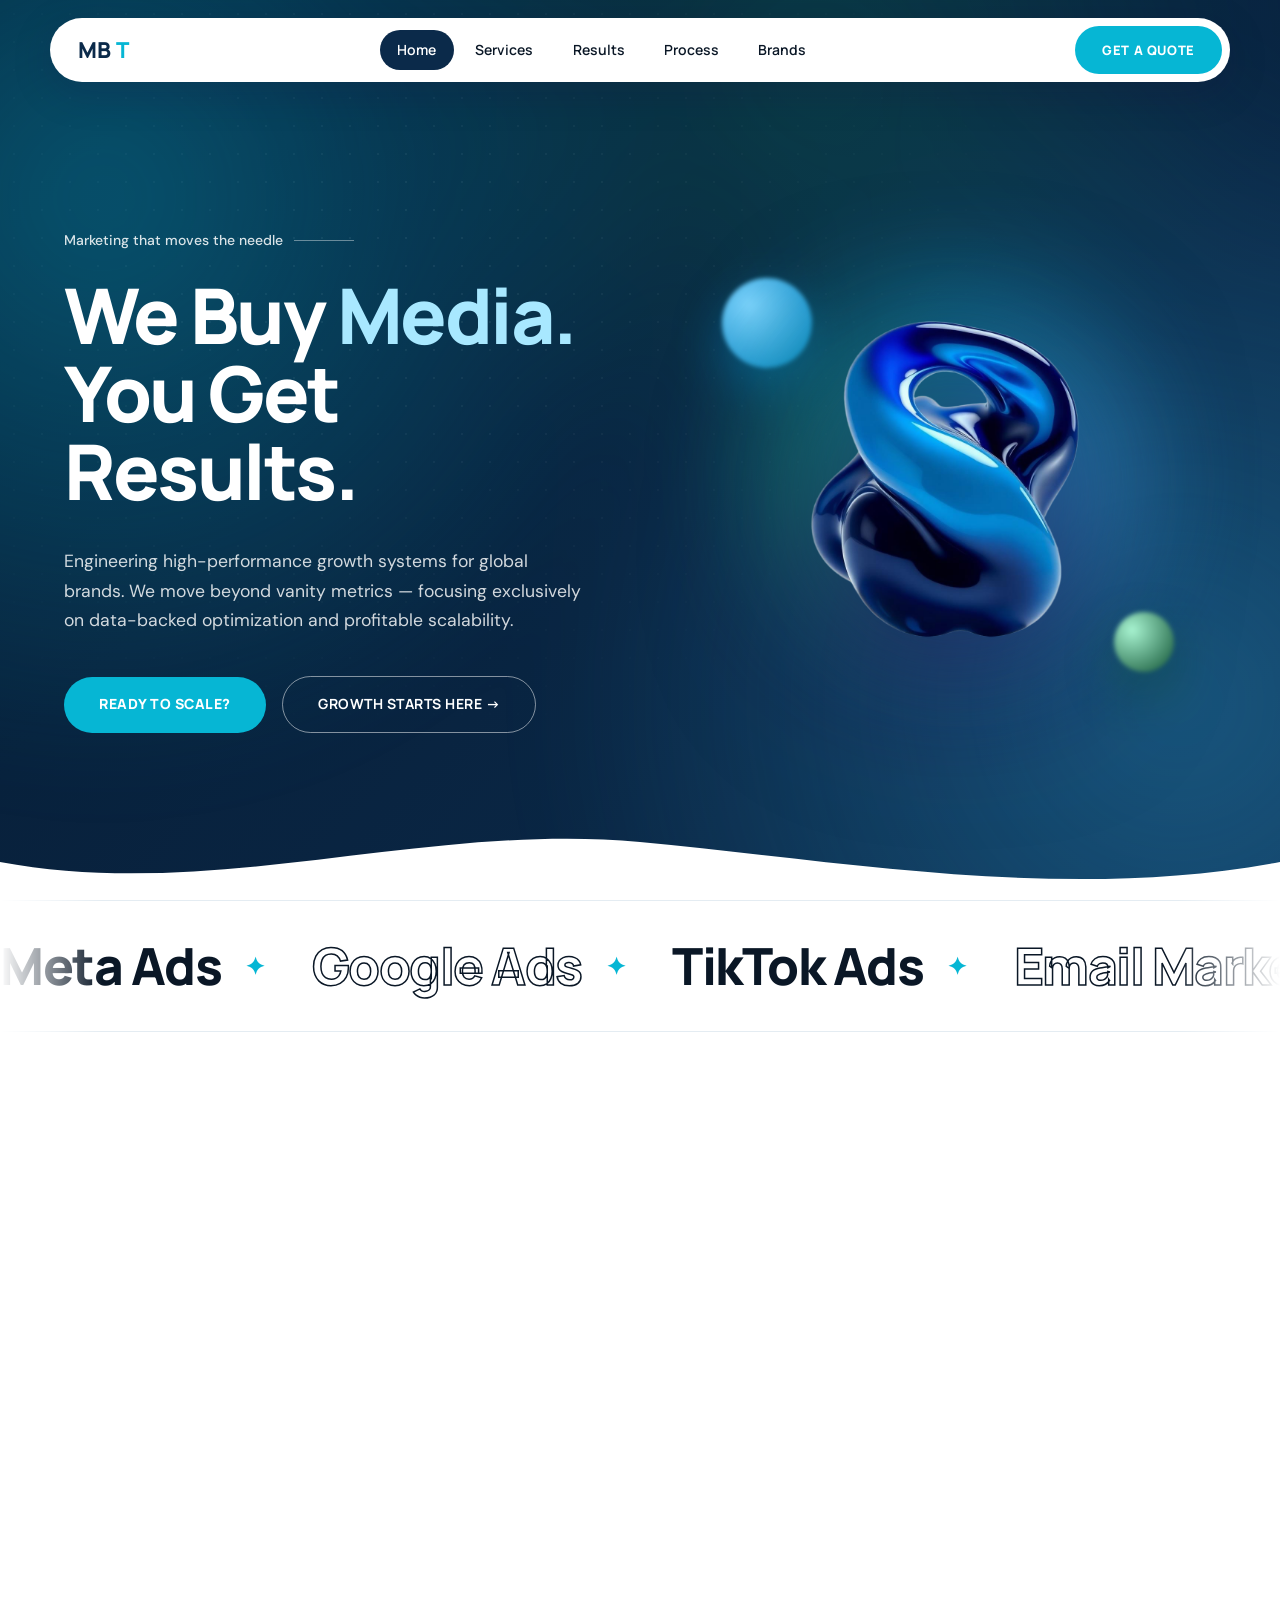
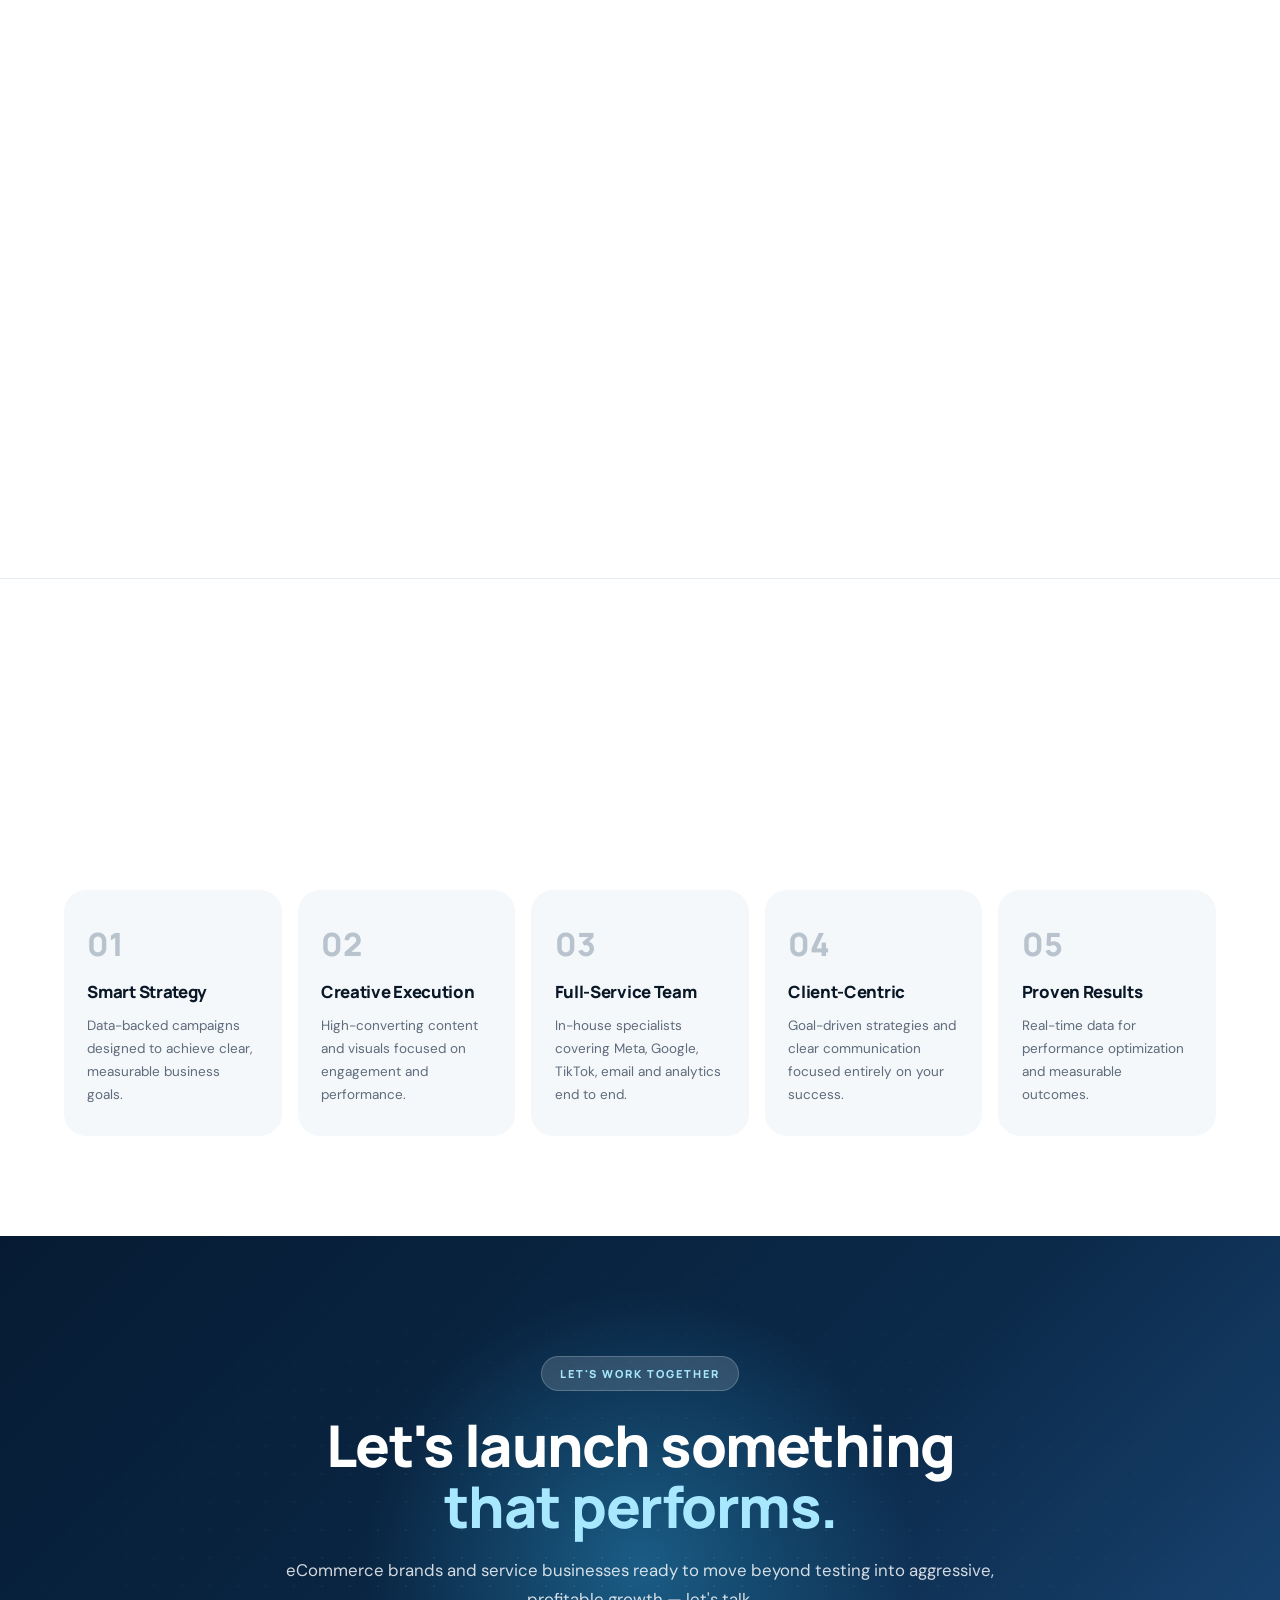
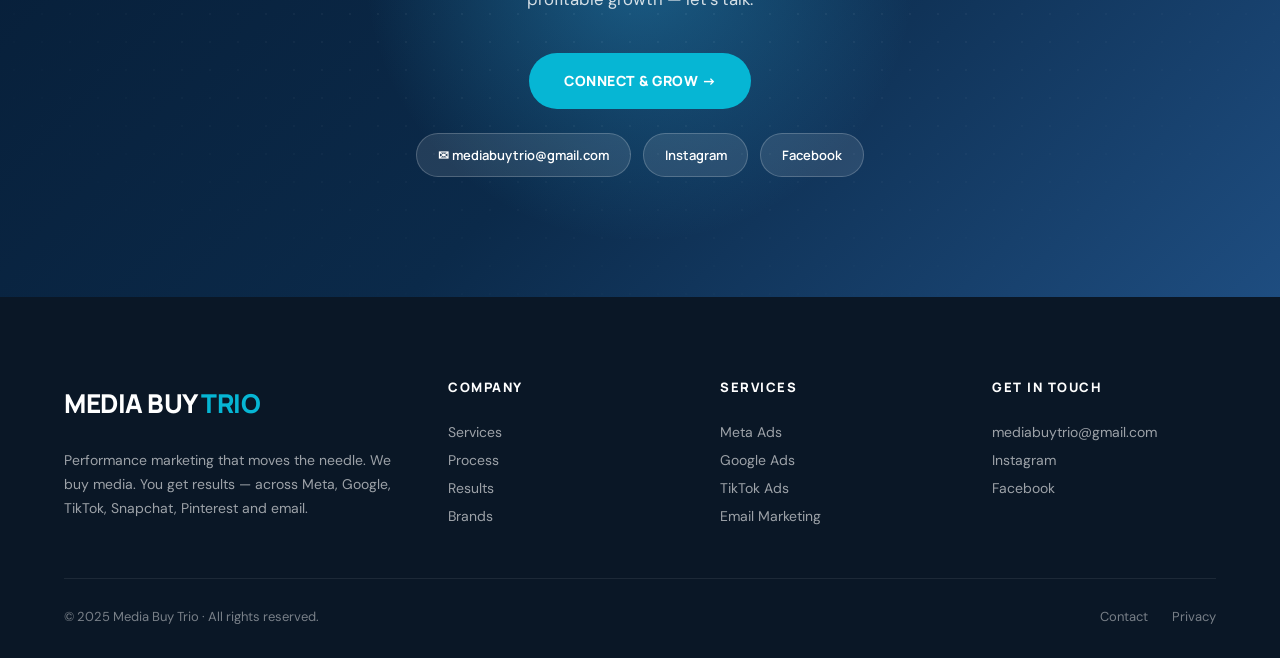
==== index.html @ 2571713e "Add files via upload" ====
<!doctype html>
<html lang="en">
<head>
<meta charset="utf-8">
<meta name="viewport" content="width=device-width,initial-scale=1">
<title>Media Buy Trio | Performance Marketing That Moves The Needle</title>
<meta name="description" content="Engineering high-performance growth systems for global brands. $50M+ revenue generated for 50+ brands across NA, EMEA & Asia.">
<link rel="preconnect" href="https://fonts.googleapis.com">
<link rel="preconnect" href="https://fonts.gstatic.com" crossorigin>
<link rel="stylesheet" href="https://fonts.googleapis.com/css2?family=Manrope:wght@400;500;600;700;800&family=DM+Sans:wght@300;400;500;600;700&display=swap">
<link rel="stylesheet" href="styles.css">

</head>
<body>
<nav class="main-nav">
  <div class="nav-inner">
    <a href="index.html" class="nav-logo">MB<span class="logo-accent">T</span></a>
    <ul class="nav-links"><li><a href="index.html" class="active">Home</a></li><li><a href="services.html">Services</a></li><li><a href="results.html">Results</a></li><li><a href="process.html">Process</a></li><li><a href="brands.html">Brands</a></li></ul>
    <a href="quote.html" class="nav-cta">Get a Quote</a>
    <button class="nav-hamburger" aria-label="Menu"><span></span><span></span><span></span></button>
  </div>
</nav>
<div class="mobile-menu"><a href="index.html">Home</a><a href="services.html">Services</a><a href="results.html">Results</a><a href="process.html">Process</a><a href="brands.html">Brands</a><a href="quote.html" class="mob-cta">Get a Quote</a></div>
<div class="page-body">

<section class="hero">
  <div class="hero-inner">
    <div class="hero-copy">
      <div class="hero-eyebrow fade-up">Marketing that moves the needle</div>
      <h1 class="hero-title fade-up">We Buy <span class="accent">Media.</span><br>You Get Results.</h1>
      <p class="hero-sub fade-up">Engineering high-performance growth systems for global brands. We move beyond vanity metrics — focusing exclusively on data-backed optimization and profitable scalability.</p>
      <div class="hero-actions fade-up">
        <a href="quote.html" class="btn-main">Ready to scale?</a>
        <a href="services.html" class="btn-ghost">Growth starts here →</a>
      </div>
    </div>
    <div class="hero-visual fade-up">
      <span class="glow-ring" aria-hidden></span>
      <img src="hero-blob.png" alt="Abstract 3D growth shape" class="hero-blob" width="1024" height="1024">
    </div>
  </div>
  <svg class="hero-wave" viewBox="0 0 1440 120" preserveAspectRatio="none" aria-hidden>
    <path class="fill" d="M0,80 C240,120 480,40 720,60 C960,80 1200,120 1440,80 L1440,120 L0,120 Z"/>
  </svg>
</section>
<div class="marquee"><div class="marquee-inner"><span class="marquee-item"><span class="">Meta Ads</span><span class="sep">✦</span></span><span class="marquee-item"><span class="outline">Google Ads</span><span class="sep">✦</span></span><span class="marquee-item"><span class="">TikTok Ads</span><span class="sep">✦</span></span><span class="marquee-item"><span class="outline">Email Marketing</span><span class="sep">✦</span></span><span class="marquee-item"><span class="">Snapchat Ads</span><span class="sep">✦</span></span><span class="marquee-item"><span class="outline">Pinterest Ads</span><span class="sep">✦</span></span><span class="marquee-item"><span class="">ROAS Optimization</span><span class="sep">✦</span></span><span class="marquee-item"><span class="">Meta Ads</span><span class="sep">✦</span></span><span class="marquee-item"><span class="outline">Google Ads</span><span class="sep">✦</span></span><span class="marquee-item"><span class="">TikTok Ads</span><span class="sep">✦</span></span><span class="marquee-item"><span class="outline">Email Marketing</span><span class="sep">✦</span></span><span class="marquee-item"><span class="">Snapchat Ads</span><span class="sep">✦</span></span><span class="marquee-item"><span class="outline">Pinterest Ads</span><span class="sep">✦</span></span><span class="marquee-item"><span class="">ROAS Optimization</span><span class="sep">✦</span></span></div></div>
<section class="services-preview">
  <div class="section-inner">
    <div style="text-align:center;max-width:700px;margin:0 auto 3rem">
      <span class="section-tag fade-up">What We Do</span>
      <h2 class="section-title fade-up">Performance Marketing <span class="accent">Built to Scale.</span></h2>
      <p class="section-sub fade-up" style="margin:0 auto">Full-funnel expertise across every major paid channel — from cold prospecting to retention and repeat revenue.</p>
    </div>
    <div class="svc-grid-home"><div class="svc-card fade-up"><div class="svc-icon"><svg viewBox="0 0 24 24" fill="none" stroke="currentColor" stroke-width="2"><rect x="2" y="3" width="20" height="14" rx="2"/><path d="M8 21h8M12 17v4"/></svg></div><div class="svc-title">Meta Ads</div><div class="svc-outcome">Consistent Sales & Leads</div><div class="svc-desc">Creative testing & audience scaling. Conversion-optimized funnels. Retargeting & remarketing systems.</div><a href="services.html" class="svc-visit">Visit →</a></div><div class="svc-card fade-up"><div class="svc-icon"><svg viewBox="0 0 24 24" fill="none" stroke="currentColor" stroke-width="2"><circle cx="11" cy="11" r="8"/><path d="m21 21-4.35-4.35"/></svg></div><div class="svc-title">Google Ads</div><div class="svc-outcome">High-Intent Traffic</div><div class="svc-desc">Search · Shopping · Performance Max · YouTube. Revenue-focused campaign structures. ROAS-driven scaling.</div><a href="services.html" class="svc-visit">Visit →</a></div><div class="svc-card fade-up"><div class="svc-icon"><svg viewBox="0 0 24 24" fill="none" stroke="currentColor" stroke-width="2"><path d="M21 2H3v16h5v4l4-4h5l4-4V2z"/></svg></div><div class="svc-title">TikTok Ads</div><div class="svc-outcome">Fast Demand Capture</div><div class="svc-desc">Creative-first testing framework. UGC & trend-based ad formats. Product validation & rapid scaling.</div><a href="services.html" class="svc-visit">Visit →</a></div></div>
    <div class="section-cta-link"><a href="services.html" class="btn-main fade-up">Explore All Services</a></div>
  </div>
</section>
<section class="stats-strip"><div class="stats-grid"><div class="stat-item fade-up"><div class="stat-num">$50M<span class="plus">+</span></div><div class="stat-label">Revenue Generated</div></div><div class="stat-item fade-up"><div class="stat-num">50<span class="plus">+</span></div><div class="stat-label">Brands Scaled</div></div><div class="stat-item fade-up"><div class="stat-num">15<span class="plus">+</span></div><div class="stat-label">Case Studies</div></div><div class="stat-item fade-up"><div class="stat-num">3<span class="plus">+</span></div><div class="stat-label">Global Regions</div></div></div></section>
<section class="why-section">
  <div class="section-inner" style="text-align:center">
    <span class="section-tag fade-up">Why Brands Trust Us</span>
    <h2 class="section-title fade-up">Because results <span class="accent">speak louder</span><br>than words.</h2>
    <div class="why-grid"><div class="why-card fade-up"><div class="why-num">01</div><div class="why-title">Smart Strategy</div><div class="why-desc">Data-backed campaigns designed to achieve clear, measurable business goals.</div></div><div class="why-card fade-up"><div class="why-num">02</div><div class="why-title">Creative Execution</div><div class="why-desc">High-converting content and visuals focused on engagement and performance.</div></div><div class="why-card fade-up"><div class="why-num">03</div><div class="why-title">Full-Service Team</div><div class="why-desc">In-house specialists covering Meta, Google, TikTok, email and analytics end to end.</div></div><div class="why-card fade-up"><div class="why-num">04</div><div class="why-title">Client-Centric</div><div class="why-desc">Goal-driven strategies and clear communication focused entirely on your success.</div></div><div class="why-card fade-up"><div class="why-num">05</div><div class="why-title">Proven Results</div><div class="why-desc">Real-time data for performance optimization and measurable outcomes.</div></div></div>
  </div>
</section>
<section class="cta-section">
  <div class="cta-inner">
    <div class="cta-badge fade-up">Let's Work Together</div>
    <h2 class="cta-title fade-up">Let's launch something<br><span class="accent">that performs.</span></h2>
    <p class="cta-sub fade-up">eCommerce brands and service businesses ready to move beyond testing into aggressive, profitable growth — let's talk.</p>
    <a href="quote.html" class="cta-btn fade-up">Connect &amp; Grow →</a>
    <div class="cta-contacts fade-up">
      <a href="mailto:mediabuytrio@gmail.com" class="contact-btn">✉ mediabuytrio@gmail.com</a>
      <a href="https://www.instagram.com/mediabuytrio_" target="_blank" rel="noreferrer" class="contact-btn">Instagram</a>
      <a href="https://facebook.com/mediabuytrio" target="_blank" rel="noreferrer" class="contact-btn">Facebook</a>
    </div>
  </div>
</section>

</div>
<footer class="site-footer">
  <div class="footer-inner">
    <div class="footer-col footer-brand">
      <a href="index.html" class="nav-logo">MEDIA BUY <span class="logo-accent">TRIO</span></a>
      <p>Performance marketing that moves the needle. We buy media. You get results — across Meta, Google, TikTok, Snapchat, Pinterest and email.</p>
    </div>
    <div class="footer-col"><h4>Company</h4>
      <a href="services.html">Services</a><a href="process.html">Process</a><a href="results.html">Results</a><a href="brands.html">Brands</a>
    </div>
    <div class="footer-col"><h4>Services</h4>
      <a href="services.html">Meta Ads</a><a href="services.html">Google Ads</a><a href="services.html">TikTok Ads</a><a href="services.html">Email Marketing</a>
    </div>
    <div class="footer-col"><h4>Get in Touch</h4>
      <a href="mailto:mediabuytrio@gmail.com">mediabuytrio@gmail.com</a>
      <a href="https://www.instagram.com/mediabuytrio_" target="_blank" rel="noreferrer">Instagram</a>
      <a href="https://facebook.com/mediabuytrio" target="_blank" rel="noreferrer">Facebook</a>
    </div>
  </div>
  <div class="footer-bottom">
    <div class="footer-copy">© 2025 Media Buy Trio · All rights reserved.</div>
    <div class="footer-bottom-links"><a href="quote.html">Contact</a><a href="#">Privacy</a></div>
  </div>
</footer>
<script src="script.js"></script>
</body>
</html>
---- styles.css ----
*,*::before,*::after{box-sizing:border-box;margin:0;padding:0}
:root{
  /* Palette: deep navy → ocean blue → cyan → light sky, with dark green accent.
     Token names kept for backward compatibility across components. */
  --purple:#0B2A4A;        /* primary deep blue */
  --purple-deep:#061B33;   /* darker navy */
  --purple-light:#1E4D80;  /* mid ocean blue */
  --orange:#06B6D4;        /* cyan (CTA) */
  --orange-deep:#0891B2;   /* deeper cyan */
  --pink:#38BDF8;          /* light blue */
  --green:#0F5132;         /* dark green accent */
  --green-light:#14B87A;   /* fresh green highlight */
  --accent-soft:#A8E8FF;   /* light cyan text on dark hero */
  --ink:#0A1726;
  --ink2:#1F2A3D;
  --muted:#5F6B7B;
  --line:#E4ECF2;
  --bg:#FFFFFF;
  --bg-soft:#F4F8FB;
  --font-head:'Manrope','Syne',sans-serif;
  --font-body:'DM Sans',sans-serif;
  --radius:14px;
  --radius-lg:22px;
  --radius-pill:999px;
}
html{scroll-behavior:smooth}
body{font-family:var(--font-body);background:var(--bg);color:var(--ink);font-size:16px;line-height:1.6;overflow-x:hidden}
::-webkit-scrollbar{width:6px}::-webkit-scrollbar-track{background:#f4f4f6}::-webkit-scrollbar-thumb{background:var(--purple);border-radius:3px}

/* ===== NAV (white pill on purple) ===== */
nav.main-nav{position:fixed;top:18px;left:50%;transform:translateX(-50%);z-index:200;background:#fff;border-radius:var(--radius-pill);padding:8px 8px 8px 28px;display:flex;align-items:center;gap:1.5rem;box-shadow:0 10px 40px rgba(20,10,60,.18);width:calc(100% - 40px);max-width:1180px;transition:box-shadow .3s,top .3s}
nav.main-nav.scrolled{box-shadow:0 8px 28px rgba(20,10,60,.22)}
.nav-inner{display:flex;justify-content:space-between;align-items:center;width:100%;gap:1rem}
.nav-logo{font-family:var(--font-head);font-size:22px;font-weight:800;color:var(--purple);text-decoration:none;letter-spacing:-.5px;display:flex;align-items:center;gap:.35rem;line-height:1}
.nav-logo .logo-accent{color:var(--orange)}
.nav-links{display:flex;gap:.25rem;list-style:none;align-items:center}
.nav-links a{color:var(--ink);text-decoration:none;font-size:14px;font-weight:600;padding:.65rem 1.1rem;border-radius:var(--radius-pill);transition:all .2s;font-family:var(--font-head)}
.nav-links a:hover{background:#E0F2FE;color:var(--purple)}
.nav-links a.active{background:var(--purple);color:#fff}
.nav-cta{background:var(--orange);color:#fff;padding:.85rem 1.7rem;border-radius:var(--radius-pill);font-size:13px;font-weight:800;text-decoration:none;font-family:var(--font-head);letter-spacing:.6px;text-transform:uppercase;transition:all .25s;white-space:nowrap}
.nav-cta:hover{background:var(--orange-deep);transform:translateY(-1px);box-shadow:0 8px 24px rgba(243,116,35,.35)}
.nav-hamburger{display:none;flex-direction:column;gap:5px;cursor:pointer;padding:8px;background:var(--purple);border-radius:50%;border:none;width:42px;height:42px;align-items:center;justify-content:center}
.nav-hamburger span{display:block;width:18px;height:2px;background:#fff;border-radius:2px}
.mobile-menu{display:none;position:fixed;top:80px;left:20px;right:20px;background:#fff;border-radius:var(--radius-lg);padding:1.25rem;z-index:199;flex-direction:column;gap:.25rem;box-shadow:0 20px 60px rgba(20,10,60,.25)}
.mobile-menu.open{display:flex}
.mobile-menu a{color:var(--ink);text-decoration:none;font-size:15px;font-weight:700;padding:.85rem 1rem;border-radius:var(--radius-pill);font-family:var(--font-head)}
.mobile-menu a:hover{background:#E0F2FE;color:var(--purple)}
.mobile-menu .mob-cta{background:var(--orange);color:#fff;text-align:center;margin-top:.5rem}

/* ticker REMOVED in this design (kept as marquee in sections instead) */
.ticker-header{display:none}

.page-body{padding-top:0}

/* ===== SHARED ===== */
.section{padding:90px 5%;position:relative}
.section-inner{max-width:1240px;margin:0 auto;position:relative}
.section-tag{font-family:var(--font-head);font-size:12px;font-weight:800;letter-spacing:2px;text-transform:uppercase;color:var(--orange);margin-bottom:1rem;display:inline-flex;align-items:center;gap:.6rem}
.section-tag::before{content:'';width:24px;height:2px;background:var(--orange);display:inline-block}
h2.section-title{font-family:var(--font-head);font-size:clamp(2.2rem,4.5vw,3.6rem);font-weight:800;letter-spacing:-1.5px;line-height:1.05;margin-bottom:1rem;color:var(--ink)}
h2.section-title .accent{color:var(--purple);background:linear-gradient(135deg,var(--purple) 0%,var(--pink) 60%,var(--orange) 100%);-webkit-background-clip:text;background-clip:text;-webkit-text-fill-color:transparent}
.section-sub{font-size:1.05rem;color:var(--muted);max-width:600px;margin-bottom:3rem;line-height:1.7;font-weight:400}

/* Buttons */
.btn-main,.cta-btn{background:var(--orange);color:#fff;padding:1.05rem 2.2rem;border-radius:var(--radius-pill);font-weight:800;font-size:14px;text-decoration:none;font-family:var(--font-head);letter-spacing:.5px;text-transform:uppercase;transition:all .25s;display:inline-flex;align-items:center;gap:.6rem;border:none;cursor:pointer}
.btn-main:hover,.cta-btn:hover{background:var(--orange-deep);transform:translateY(-2px);box-shadow:0 12px 30px rgba(243,116,35,.35)}
.btn-ghost{border:1.5px solid rgba(255,255,255,.5);color:#fff;padding:1rem 2.2rem;border-radius:var(--radius-pill);font-weight:700;font-size:14px;text-decoration:none;transition:all .25s;display:inline-flex;align-items:center;gap:.6rem;background:transparent;font-family:var(--font-head);letter-spacing:.5px;text-transform:uppercase;cursor:pointer}
.btn-ghost:hover{border-color:#fff;background:rgba(255,255,255,.1);transform:translateY(-2px)}
.btn-ghost-dark{border:1.5px solid var(--line);color:var(--ink);padding:1rem 2.2rem;border-radius:var(--radius-pill);font-weight:700;font-size:14px;text-decoration:none;transition:all .25s;display:inline-flex;align-items:center;gap:.6rem;background:transparent;font-family:var(--font-head);letter-spacing:.5px;text-transform:uppercase}
.btn-ghost-dark:hover{border-color:var(--purple);color:var(--purple)}

/* ===== HERO (purple) ===== */
.hero{background:linear-gradient(135deg,var(--purple-deep) 0%,var(--purple) 55%,var(--purple-light) 100%);position:relative;overflow:hidden;padding:140px 5% 80px;min-height:100vh;display:flex;align-items:center;color:#fff}
.hero::before{content:'';position:absolute;inset:0;background-image:radial-gradient(rgba(255,255,255,.07) 1px,transparent 1px);background-size:28px 28px;mask-image:radial-gradient(ellipse 70% 70% at 30% 30%,black,transparent 80%);pointer-events:none}
.hero-inner{max-width:1240px;margin:0 auto;position:relative;z-index:2;width:100%;display:grid;grid-template-columns:1.1fr 1fr;gap:3rem;align-items:center}
.hero-eyebrow{display:inline-flex;align-items:center;gap:.7rem;font-size:14px;color:rgba(255,255,255,.85);margin-bottom:1.5rem;font-weight:500}
.hero-eyebrow::after{content:'';width:60px;height:1px;background:rgba(255,255,255,.4);display:inline-block}
h1.hero-title{font-family:var(--font-head);font-size:clamp(2.8rem,6vw,5.4rem);font-weight:800;line-height:1.02;letter-spacing:-2.5px;margin-bottom:2.25rem;color:#fff}
.hero-title .accent{color:#A8E8FF}
.hero-sub{font-size:1.1rem;color:rgba(255,255,255,.82);max-width:520px;margin-bottom:2.5rem;line-height:1.7;font-weight:400}
.hero-actions{display:flex;gap:1rem;flex-wrap:wrap;align-items:center}
.hero-visual{position:relative;display:flex;align-items:center;justify-content:center;min-height:480px}
.hero-blob{width:100%;max-width:380px;height:auto;filter:drop-shadow(0 30px 80px rgba(40,5,80,.55));animation:floaty 6s ease-in-out infinite}
@keyframes floaty{0%,100%{transform:translateY(0) rotate(-2deg)}50%{transform:translateY(-18px) rotate(2deg)}}
.hero-stats{display:none}

/* wave curve below hero */
.hero-wave{position:absolute;left:0;right:0;bottom:-2px;width:100%;height:120px;z-index:3;pointer-events:none}
.hero-wave path.fill{fill:#fff}
.hero-curve{position:absolute;left:0;right:0;bottom:-40px;width:100%;height:200px;z-index:4;pointer-events:none}

/* ===== MARQUEE (replaces ticker) ===== */
.marquee{background:transparent;padding:1.5rem 0;overflow:hidden;border-top:1px solid var(--line);border-bottom:1px solid var(--line)}
.marquee-inner{display:flex;gap:3rem;animation:ticker 30s linear infinite;white-space:nowrap}
@keyframes ticker{0%{transform:translateX(0)}100%{transform:translateX(-50%)}}
.marquee-item{font-family:var(--font-head);font-size:clamp(2rem,4vw,3.5rem);font-weight:800;color:var(--ink);letter-spacing:-1.5px;display:flex;align-items:center;gap:1.5rem;flex-shrink:0}
.marquee-item .sep{color:var(--orange);font-size:1.5rem}
.marquee-item .outline{-webkit-text-stroke:1.5px var(--ink);-webkit-text-fill-color:transparent;color:transparent}

/* ===== SERVICES (kdm style cards) ===== */
.services-preview{padding:90px 5%;background:#fff}
.svc-grid-home,.services-grid{display:grid;grid-template-columns:repeat(3,1fr);gap:1.5rem;margin-top:1rem}
.svc-card{background:#fff;border:1px solid var(--line);border-radius:var(--radius-lg);padding:2.25rem;transition:all .35s;position:relative;overflow:hidden;cursor:pointer}
.svc-card:hover{transform:translateY(-6px);box-shadow:0 24px 60px rgba(20,10,60,.10);border-color:transparent}
.svc-card::after{content:'';position:absolute;inset:auto -40% -60% auto;width:240px;height:240px;background:radial-gradient(circle,rgba(243,116,35,.18) 0%,transparent 60%);opacity:0;transition:opacity .4s;pointer-events:none}
.svc-card:hover::after{opacity:1}
.svc-icon{width:64px;height:64px;border-radius:18px;background:linear-gradient(135deg,var(--purple),var(--pink));display:flex;align-items:center;justify-content:center;margin-bottom:1.5rem;color:#fff;box-shadow:0 12px 28px rgba(107,31,168,.28)}
.svc-icon svg{color:#fff;width:28px;height:28px}
.svc-title{font-family:var(--font-head);font-size:1.4rem;font-weight:800;margin-bottom:.4rem;color:var(--ink);letter-spacing:-.5px;line-height:1.2}
.svc-outcome{font-size:11px;font-weight:800;letter-spacing:1.2px;text-transform:uppercase;color:var(--orange);margin-bottom:.85rem}
.svc-desc{font-size:14.5px;color:var(--muted);line-height:1.7}
.svc-visit{display:inline-flex;align-items:center;gap:.4rem;margin-top:1.25rem;font-family:var(--font-head);font-size:13px;font-weight:800;color:var(--purple);text-transform:uppercase;letter-spacing:.5px;text-decoration:none}
.svc-features{margin-top:1.25rem;padding-top:1.25rem;border-top:1px solid var(--line);display:flex;flex-direction:column;gap:.5rem}
.svc-feature{font-size:13px;color:var(--ink2);display:flex;align-items:center;gap:.55rem}
.svc-feature::before{content:'✓';color:var(--orange);font-weight:800;font-size:13px;flex-shrink:0}
.section-cta-link{margin-top:3rem;text-align:center}
.svc-extra{padding:90px 5%;background:var(--bg-soft)}
.svc-extra-grid{display:grid;grid-template-columns:repeat(2,1fr);gap:1.5rem;max-width:1240px;margin:0 auto}
.svc-extra-card{background:#fff;border:1px solid var(--line);border-radius:var(--radius-lg);padding:2rem;transition:all .3s}
.svc-extra-card:hover{border-color:var(--purple);transform:translateY(-3px);box-shadow:0 18px 40px rgba(20,10,60,.08)}
.svc-extra-desc{font-size:14px;color:var(--muted);line-height:1.7;margin-top:.5rem}

/* ===== STATS strip ===== */
.stats-strip{background:#fff;padding:70px 5%;border-bottom:1px solid var(--line)}
.stats-grid{max-width:1240px;margin:0 auto;display:grid;grid-template-columns:repeat(4,1fr);gap:2rem;text-align:center}
.stat-item .stat-num{font-family:var(--font-head);font-size:clamp(2.5rem,5vw,4.2rem);font-weight:800;background:linear-gradient(135deg,var(--purple) 0%,var(--pink) 50%,var(--orange) 100%);-webkit-background-clip:text;background-clip:text;-webkit-text-fill-color:transparent;letter-spacing:-2px;line-height:1;display:flex;align-items:flex-start;justify-content:center;gap:.15em}
.stat-item .stat-num .plus{color:var(--orange);-webkit-text-fill-color:var(--orange);font-size:.6em;margin-top:.15em}
.stat-item .stat-label{font-size:14px;color:var(--muted);margin-top:.5rem;font-weight:500}

/* ===== WHY US ===== */
.why-section{padding:100px 5%;background:#fff}
.why-grid{display:grid;grid-template-columns:repeat(5,1fr);gap:1rem;margin-top:3rem}
.why-card{background:var(--bg-soft);border-radius:var(--radius-lg);padding:1.75rem 1.4rem;text-align:left;transition:all .35s;border:1px solid transparent}
.why-card:hover{background:#fff;border-color:var(--line);transform:translateY(-4px);box-shadow:0 18px 40px rgba(20,10,60,.08)}
.why-num{font-family:var(--font-head);font-size:2rem;font-weight:800;color:var(--purple);opacity:.25;margin-bottom:.5rem}
.why-title{font-family:var(--font-head);font-size:1.05rem;font-weight:800;margin-bottom:.6rem;color:var(--ink);letter-spacing:-.3px}
.why-desc{font-size:13.5px;color:var(--muted);line-height:1.7}

/* ===== PAGE HERO (sub pages) ===== */
.page-hero{background:linear-gradient(135deg,var(--purple-deep) 0%,var(--purple) 55%,var(--purple-light) 100%);color:#fff;padding:160px 5% 100px;position:relative;overflow:hidden}
.page-hero::before{content:'';position:absolute;inset:0;background-image:radial-gradient(rgba(255,255,255,.07) 1px,transparent 1px);background-size:28px 28px;mask-image:radial-gradient(ellipse 80% 80% at 50% 50%,black,transparent 90%);pointer-events:none}
.page-hero-inner{max-width:1240px;margin:0 auto;position:relative;z-index:1;text-align:center}
.page-breadcrumb{font-size:13px;color:rgba(255,255,255,.7);margin-bottom:1.5rem}
.page-breadcrumb a{color:#A8E8FF;text-decoration:none}
.page-breadcrumb a:hover{text-decoration:underline}
h1.page-title{font-family:var(--font-head);font-size:clamp(2.4rem,5.5vw,4.6rem);font-weight:800;letter-spacing:-2px;line-height:1.05;margin-bottom:1.25rem;color:#fff}
h1.page-title .accent{color:#A8E8FF}
.page-desc{font-size:1.1rem;color:rgba(255,255,255,.82);max-width:680px;line-height:1.7;font-weight:400;margin:0 auto}
.page-hero + section,.page-hero + div{position:relative}

/* ===== RESULTS tabs ===== */
.plat-tabs{display:flex;gap:.6rem;flex-wrap:wrap;margin-bottom:2.5rem;justify-content:center}
.plat-tab{background:#fff;border:1.5px solid var(--line);color:var(--ink);padding:.7rem 1.4rem;border-radius:var(--radius-pill);font-size:13px;font-weight:700;cursor:pointer;transition:all .2s;font-family:var(--font-head)}
.plat-tab:hover{border-color:var(--purple);color:var(--purple)}
.plat-tab.active{background:var(--purple);border-color:var(--purple);color:#fff}
.plat-panel{display:grid;grid-template-columns:repeat(2,1fr);gap:1.5rem}
.ss-card{background:#fff;border:1px solid var(--line);border-radius:var(--radius-lg);overflow:hidden;transition:all .3s}
.ss-card:hover{transform:translateY(-4px);box-shadow:0 20px 40px rgba(20,10,60,.10);border-color:transparent}
.ss-card img{width:100%;height:280px;object-fit:contain;background:var(--bg-soft);padding:14px;display:block}
.ss-label{padding:.85rem 1.2rem;font-size:12px;color:var(--muted);border-top:1px solid var(--line);font-weight:600;font-family:var(--font-head);text-transform:uppercase;letter-spacing:.5px}

/* ===== CASE STUDIES ===== */
.case-grid{display:flex;flex-direction:column;gap:1.5rem}
.case-card{background:#fff;border:1px solid var(--line);border-radius:var(--radius-lg);overflow:hidden;transition:all .3s}
.case-card:hover{border-color:transparent;box-shadow:0 20px 50px rgba(20,10,60,.10);transform:translateY(-3px)}
.case-top{padding:2rem 2.25rem;border-bottom:1px solid var(--line);display:flex;justify-content:space-between;align-items:flex-start;gap:1.5rem;flex-wrap:wrap}
.case-headline{flex:1;min-width:240px}
.case-niche{display:inline-block;background:#E0F2FE;color:var(--purple);font-size:10px;font-weight:800;letter-spacing:.8px;text-transform:uppercase;padding:5px 12px;border-radius:var(--radius-pill);margin-bottom:.75rem;font-family:var(--font-head)}
.case-title{font-family:var(--font-head);font-size:1.25rem;font-weight:800;line-height:1.3;letter-spacing:-.5px;color:var(--ink)}
.case-title .accent{background:linear-gradient(135deg,var(--purple),var(--orange));-webkit-background-clip:text;background-clip:text;-webkit-text-fill-color:transparent}
.case-channel{font-size:12px;color:var(--muted);margin-top:.4rem;font-weight:500}
.case-metrics{display:flex;gap:2rem;flex-wrap:wrap}
.cm{text-align:right}
.cm-val{font-family:var(--font-head);font-size:1.9rem;font-weight:800;color:var(--orange);letter-spacing:-1px;line-height:1}
.cm-label{font-size:11px;color:var(--muted);margin-top:.3rem;text-transform:uppercase;font-weight:600;letter-spacing:.5px}
.case-body{padding:1.5rem 2.25rem;display:flex;gap:2rem;flex-wrap:wrap;background:var(--bg-soft)}
.case-desc{flex:1;min-width:220px;font-size:14px;color:var(--ink2);line-height:1.75}
.case-tags{display:flex;gap:.4rem;flex-wrap:wrap;align-items:flex-start;padding-top:2px}
.ctag{font-size:10px;padding:5px 11px;border-radius:var(--radius-pill);border:1px solid var(--line);color:var(--muted);font-weight:700;font-family:var(--font-head);letter-spacing:.4px;text-transform:uppercase;background:#fff}

/* ===== PROCESS ===== */
.steps-grid{display:grid;grid-template-columns:repeat(3,1fr);gap:1.5rem}
.step{background:#fff;border:1px solid var(--line);border-radius:var(--radius-lg);padding:2.25rem;position:relative;transition:all .3s;overflow:hidden}
.step:hover{transform:translateY(-4px);box-shadow:0 20px 40px rgba(20,10,60,.08);border-color:transparent}
.step-num{font-family:var(--font-head);font-size:4rem;font-weight:800;background:linear-gradient(135deg,var(--purple),var(--orange));-webkit-background-clip:text;background-clip:text;-webkit-text-fill-color:transparent;line-height:1;margin-bottom:1rem;letter-spacing:-3px;opacity:.85}
.step-title{font-family:var(--font-head);font-size:1.15rem;font-weight:800;color:var(--ink);margin-bottom:.75rem;letter-spacing:-.3px}
.step-desc{font-size:14px;color:var(--muted);line-height:1.7}
.step-detail{margin-top:1.25rem;padding-top:1.25rem;border-top:1px solid var(--line);display:flex;flex-direction:column;gap:.5rem}
.step-detail-item{font-size:13px;color:var(--ink2);display:flex;align-items:flex-start;gap:.6rem;line-height:1.5}
.step-detail-item::before{content:'✓';color:var(--orange);font-weight:800;font-size:12px;margin-top:1px;flex-shrink:0}

/* ===== CTA STRIP / SECTION ===== */
.cta-section,.cta-strip{padding:120px 5%;text-align:center;position:relative;overflow:hidden;background:linear-gradient(135deg,var(--purple-deep) 0%,var(--purple) 55%,var(--purple-light) 100%);color:#fff}
.cta-section::before,.cta-strip::before{content:'';position:absolute;inset:0;background-image:radial-gradient(rgba(255,255,255,.07) 1px,transparent 1px);background-size:28px 28px;mask-image:radial-gradient(ellipse 60% 60% at 50% 50%,black,transparent);pointer-events:none}
.cta-inner,.cta-strip-inner{max-width:780px;margin:0 auto;position:relative;z-index:1}
.cta-badge{display:inline-block;background:rgba(255,255,255,.15);color:#A8E8FF;font-family:var(--font-head);font-size:11px;font-weight:800;letter-spacing:2px;text-transform:uppercase;padding:8px 18px;border-radius:var(--radius-pill);margin-bottom:1.5rem;border:1px solid rgba(255,255,255,.2)}
h2.cta-title,.cta-strip h2{font-family:var(--font-head);font-size:clamp(2.2rem,5vw,3.6rem);font-weight:800;color:#fff;letter-spacing:-1.5px;line-height:1.05;margin-bottom:1.25rem}
h2.cta-title .accent,.cta-strip h2 .accent{color:#A8E8FF}
.cta-sub,.cta-strip p{font-size:1.05rem;color:rgba(255,255,255,.82);margin-bottom:2.5rem;line-height:1.7}
.cta-meta{margin-top:2rem;display:flex;justify-content:center;gap:2rem;flex-wrap:wrap}
.cta-meta-item{font-size:13px;color:rgba(255,255,255,.75);display:flex;align-items:center;gap:.4rem}
.cta-contacts{display:flex;justify-content:center;gap:.75rem;margin-top:1.5rem;flex-wrap:wrap}
.contact-btn{display:inline-flex;align-items:center;gap:.5rem;background:rgba(255,255,255,.1);border:1px solid rgba(255,255,255,.2);color:#fff;text-decoration:none;padding:.65rem 1.3rem;border-radius:var(--radius-pill);font-size:13px;font-weight:600;transition:all .2s;font-family:var(--font-head)}
.contact-btn:hover{background:#fff;color:var(--purple);border-color:#fff}

/* ===== BRANDS ===== */
.brands-grid{display:grid;grid-template-columns:repeat(5,1fr);gap:1rem}
.brand-card{background:#fff;border:1px solid var(--line);border-radius:var(--radius-lg);padding:1.75rem 1rem;display:flex;flex-direction:column;align-items:center;gap:.75rem;transition:all .3s;text-align:center}
.brand-card:hover{border-color:transparent;transform:translateY(-4px);box-shadow:0 18px 40px rgba(20,10,60,.10)}
.brand-logo-box{width:72px;height:72px;border-radius:18px;background:linear-gradient(135deg,#E0F2FE 0%,#FFE9D6 100%);display:flex;align-items:center;justify-content:center;overflow:hidden}
.brand-logo-placeholder{width:100%;height:100%;display:flex;align-items:center;justify-content:center;font-family:var(--font-head);font-size:18px;font-weight:800;background:linear-gradient(135deg,var(--purple),var(--orange));-webkit-background-clip:text;background-clip:text;-webkit-text-fill-color:transparent}
.brand-name{font-family:var(--font-head);font-size:13px;font-weight:800;color:var(--ink);letter-spacing:-.2px;line-height:1.3}
.brand-category{font-size:11px;color:var(--muted);font-weight:500}
.regions{display:grid;grid-template-columns:repeat(3,1fr);gap:1.5rem;max-width:1100px;margin:0 auto}
.region-card{background:#fff;border:1px solid var(--line);border-radius:var(--radius-lg);padding:2rem;transition:all .3s}
.region-card:hover{border-color:transparent;box-shadow:0 18px 40px rgba(20,10,60,.10);transform:translateY(-3px)}
.region-flag{font-size:2.2rem;margin-bottom:.85rem}
.region-title{font-family:var(--font-head);font-size:1.15rem;font-weight:800;margin-bottom:.5rem;color:var(--ink);letter-spacing:-.3px}
.region-desc{font-size:14px;color:var(--muted);line-height:1.65}

/* ===== FOOTER ===== */
footer.site-footer{background:var(--ink);color:#fff;padding:80px 5% 30px;position:relative;overflow:hidden}
.footer-inner{max-width:1240px;margin:0 auto;display:grid;grid-template-columns:1.5fr 1fr 1fr 1fr;gap:3rem;padding-bottom:3rem;border-bottom:1px solid rgba(255,255,255,.08)}
.footer-col h4{font-family:var(--font-head);font-size:13px;font-weight:800;color:#fff;text-transform:uppercase;letter-spacing:1.5px;margin-bottom:1.25rem}
.footer-col a,.footer-col p{display:block;color:rgba(255,255,255,.6);text-decoration:none;font-size:14px;line-height:2;transition:color .2s}
.footer-col a:hover{color:var(--orange)}
.footer-brand .nav-logo{color:#fff;font-size:26px;margin-bottom:1.25rem}
.footer-brand .nav-logo .logo-accent{color:var(--orange)}
.footer-brand p{font-size:14px;color:rgba(255,255,255,.6);line-height:1.7;max-width:340px}
.footer-bottom{max-width:1240px;margin:0 auto;padding-top:1.75rem;display:flex;justify-content:space-between;align-items:center;flex-wrap:wrap;gap:1rem}
.footer-copy{font-size:13px;color:rgba(255,255,255,.45)}
.footer-bottom-links{display:flex;gap:1.5rem}
.footer-bottom-links a{font-size:13px;color:rgba(255,255,255,.45);text-decoration:none}
.footer-bottom-links a:hover{color:var(--orange)}

.fade-up{opacity:0;transform:translateY(30px);transition:opacity .7s ease,transform .7s ease}
.fade-up.visible{opacity:1;transform:translateY(0)}

@media(max-width:1100px){.brands-grid{grid-template-columns:repeat(4,1fr)}.why-grid{grid-template-columns:repeat(3,1fr)}}
@media(max-width:960px){
  .hero-inner{grid-template-columns:1fr;text-align:center}
  .hero-visual{order:-1;min-height:260px}
  .hero-blob{max-width:280px}
  .hero-eyebrow{justify-content:center}
  .hero-sub{margin-left:auto;margin-right:auto}
  .hero-actions{justify-content:center}
  .svc-grid-home,.services-grid,.steps-grid{grid-template-columns:repeat(2,1fr)}
  .stats-grid{grid-template-columns:repeat(2,1fr)}
  .svc-extra-grid,.regions{grid-template-columns:1fr}
  .footer-inner{grid-template-columns:1fr 1fr;gap:2rem}
  .why-grid{grid-template-columns:repeat(2,1fr)}
}
@media(max-width:760px){.brands-grid{grid-template-columns:repeat(3,1fr)}}
@media(max-width:660px){
  nav.main-nav{padding:6px 6px 6px 18px;top:12px;width:calc(100% - 24px)}
  .nav-links,.nav-cta{display:none}
  .nav-hamburger{display:flex}
  .svc-grid-home,.services-grid,.steps-grid{grid-template-columns:1fr}
  .plat-panel{grid-template-columns:1fr}
  .case-top{flex-direction:column}
  .case-metrics{justify-content:flex-start;gap:1.5rem}
  .cm{text-align:left}
  .footer-inner{grid-template-columns:1fr}
  .hero{padding-top:120px}
  .marquee-item{font-size:1.6rem}
}

/* ============================================================
   PROFESSIONAL 3D / MOTION LAYER
   ============================================================ */

/* --- Hero: animated mesh gradient + floating orbs --- */
.hero{background:linear-gradient(135deg,var(--purple-deep) 0%,var(--purple) 45%,var(--purple-light) 100%);background-size:200% 200%;animation:meshShift 18s ease-in-out infinite}
@keyframes meshShift{0%,100%{background-position:0% 50%}50%{background-position:100% 50%}}
.hero::after{content:'';position:absolute;inset:-20%;background:
  radial-gradient(circle at 20% 30%,rgba(6,182,212,.35) 0,transparent 35%),
  radial-gradient(circle at 80% 70%,rgba(56,189,248,.30) 0,transparent 38%),
  radial-gradient(circle at 60% 20%,rgba(20,184,122,.18) 0,transparent 30%);
  filter:blur(40px);animation:orbDrift 22s ease-in-out infinite;pointer-events:none;z-index:1}
@keyframes orbDrift{0%,100%{transform:translate(0,0) scale(1)}33%{transform:translate(4%,-3%) scale(1.08)}66%{transform:translate(-3%,4%) scale(.95)}}

/* Hero floating decorative shapes */
.hero-inner{perspective:1400px}
.hero-visual{position:relative}
.hero-visual::before,.hero-visual::after{content:'';position:absolute;border-radius:50%;filter:blur(2px);z-index:0;pointer-events:none}
.hero-visual::before{width:90px;height:90px;top:8%;left:6%;background:radial-gradient(circle at 30% 30%,#7DD3FC,#0284C7);box-shadow:0 20px 50px rgba(2,132,199,.45);animation:floatA 7s ease-in-out infinite}
.hero-visual::after{width:60px;height:60px;bottom:10%;right:8%;background:radial-gradient(circle at 30% 30%,#A7F3D0,#0F5132);box-shadow:0 20px 50px rgba(15,81,50,.45);animation:floatB 9s ease-in-out infinite}
@keyframes floatA{0%,100%{transform:translateY(0) translateX(0) rotate(0)}50%{transform:translateY(-22px) translateX(12px) rotate(20deg)}}
@keyframes floatB{0%,100%{transform:translateY(0) translateX(0) rotate(0)}50%{transform:translateY(18px) translateX(-14px) rotate(-15deg)}}

.hero-blob{transform-style:preserve-3d;animation:blob3d 9s ease-in-out infinite}
@keyframes blob3d{
  0%,100%{transform:translateY(0) rotateY(-8deg) rotateX(2deg) rotateZ(-2deg)}
  25%{transform:translateY(-14px) rotateY(6deg) rotateX(-3deg) rotateZ(2deg)}
  50%{transform:translateY(-20px) rotateY(10deg) rotateX(4deg) rotateZ(3deg)}
  75%{transform:translateY(-8px) rotateY(-4deg) rotateX(2deg) rotateZ(-1deg)}
}

/* --- Glow ring behind hero blob --- */
.hero-visual .glow-ring{position:absolute;inset:0;margin:auto;width:70%;aspect-ratio:1;border-radius:50%;background:conic-gradient(from 0deg,#06B6D4,#38BDF8,#1E4D80,#14B87A,#06B6D4);filter:blur(60px);opacity:.55;animation:spin 14s linear infinite;z-index:0}
@keyframes spin{to{transform:rotate(360deg)}}

/* --- Buttons: shimmer sweep --- */
.btn-main,.cta-btn,.nav-cta{position:relative;overflow:hidden;isolation:isolate}
.btn-main::before,.cta-btn::before,.nav-cta::before{content:'';position:absolute;top:0;left:-120%;width:60%;height:100%;background:linear-gradient(120deg,transparent 0,rgba(255,255,255,.5) 50%,transparent 100%);transform:skewX(-20deg);transition:left .8s ease;z-index:-1}
.btn-main:hover::before,.cta-btn:hover::before,.nav-cta:hover::before{left:140%}

/* --- Service card 3D tilt & sheen --- */
.svc-card,.step,.svc-extra-card,.case-card,.region-card,.why-card,.brand-card{transform-style:preserve-3d;transition:transform .5s cubic-bezier(.2,.8,.2,1),box-shadow .5s,border-color .3s,background .3s}
.svc-card:hover{transform:translateY(-8px) rotateX(4deg) rotateY(-4deg) scale(1.02);box-shadow:0 30px 60px -20px rgba(6,40,80,.35),0 0 0 1px rgba(6,182,212,.15)}
.step:hover{transform:translateY(-6px) rotateX(3deg) scale(1.015);box-shadow:0 26px 50px -18px rgba(6,40,80,.30)}
.case-card:hover,.region-card:hover,.svc-extra-card:hover{transform:translateY(-4px) scale(1.01)}
.brand-card:hover{transform:translateY(-6px) rotateZ(-1deg) scale(1.03)}

.svc-card::before{content:'';position:absolute;inset:0;border-radius:inherit;padding:1.5px;background:linear-gradient(135deg,#06B6D4,#38BDF8,#14B87A);-webkit-mask:linear-gradient(#000 0 0) content-box,linear-gradient(#000 0 0);-webkit-mask-composite:xor;mask-composite:exclude;opacity:0;transition:opacity .35s;pointer-events:none}
.svc-card:hover::before{opacity:1}

/* Icon pop */
.svc-icon{background:linear-gradient(135deg,var(--purple),var(--orange));position:relative;overflow:hidden;transition:transform .5s cubic-bezier(.2,.8,.2,1)}
.svc-icon::after{content:'';position:absolute;inset:0;background:radial-gradient(circle at 30% 25%,rgba(255,255,255,.55),transparent 55%);opacity:.7}
.svc-card:hover .svc-icon{transform:rotateY(180deg) scale(1.1)}

/* --- Stats: gradient shimmer text --- */
.stat-item .stat-num{background:linear-gradient(110deg,var(--purple) 0%,var(--orange) 35%,var(--pink) 60%,var(--green-light) 85%,var(--purple) 100%);background-size:300% 100%;-webkit-background-clip:text;background-clip:text;-webkit-text-fill-color:transparent;animation:shimmer 6s linear infinite}
@keyframes shimmer{to{background-position:300% 0}}
.stat-item{transition:transform .4s}
.stat-item:hover{transform:translateY(-6px) scale(1.04)}

/* Section title accent: animated gradient */
h2.section-title .accent,.case-title .accent,.step-num{background-size:200% 100%;animation:shimmer 7s linear infinite}

/* --- Marquee gradient mask edges --- */
.marquee{position:relative;mask-image:linear-gradient(90deg,transparent,#000 8%,#000 92%,transparent)}
.marquee-item .sep{animation:spin 8s linear infinite;display:inline-block}

/* --- Nav link underline --- */
.nav-links a{position:relative}
.nav-links a:not(.active)::after{content:'';position:absolute;left:18%;right:18%;bottom:6px;height:2px;background:linear-gradient(90deg,var(--orange),var(--pink));transform:scaleX(0);transform-origin:right;transition:transform .35s ease}
.nav-links a:not(.active):hover::after{transform:scaleX(1);transform-origin:left}

/* --- Fade-up enhanced (with slight scale + blur) --- */
.fade-up{opacity:0;transform:translateY(40px) scale(.98);filter:blur(6px);transition:opacity .8s cubic-bezier(.2,.8,.2,1),transform .8s cubic-bezier(.2,.8,.2,1),filter .6s ease}
.fade-up.visible{opacity:1;transform:translateY(0) scale(1);filter:blur(0)}

/* --- CTA section pulse glow --- */
.cta-section::after{content:'';position:absolute;width:600px;height:600px;border-radius:50%;background:radial-gradient(circle,rgba(56,189,248,.35),transparent 65%);top:50%;left:50%;transform:translate(-50%,-50%);animation:pulseGlow 5s ease-in-out infinite;pointer-events:none}
@keyframes pulseGlow{0%,100%{transform:translate(-50%,-50%) scale(1);opacity:.5}50%{transform:translate(-50%,-50%) scale(1.25);opacity:.85}}

/* --- Floating ambient particles for sections --- */
.section-inner,.services-preview,.why-section,.stats-strip{position:relative}

/* --- Scrollbar accent --- */
::-webkit-scrollbar-thumb{background:linear-gradient(180deg,var(--orange),var(--purple))}

/* --- Reduced motion --- */
@media(prefers-reduced-motion:reduce){
  *,*::before,*::after{animation-duration:.001ms!important;animation-iteration-count:1!important;transition-duration:.001ms!important}
}

@media(max-width:500px){.brands-grid{grid-template-columns:repeat(2,1fr)}.why-grid{grid-template-columns:1fr}.stats-grid{grid-template-columns:1fr 1fr}}

/* ── Form validation styles ── */
.field-wrap{display:flex;flex-direction:column;gap:.35rem}
.field-wrap label{font-weight:600;font-size:14px;color:var(--dark)}
.field-wrap input,
.field-wrap select,
.field-wrap textarea{width:100%;padding:.85rem 1rem;border:1.5px solid var(--line);border-radius:12px;font:inherit;transition:border-color .2s,box-shadow .2s;outline:none}
.field-wrap input:focus,
.field-wrap select:focus,
.field-wrap textarea:focus{border-color:var(--orange);box-shadow:0 0 0 3px rgba(243,116,35,.12)}
.field-wrap input.valid,
.field-wrap textarea.valid{border-color:#14B87A;box-shadow:0 0 0 3px rgba(20,184,122,.10)}
.field-wrap input.invalid,
.field-wrap select.invalid,
.field-wrap textarea.invalid{border-color:#e53e3e;box-shadow:0 0 0 3px rgba(229,62,62,.10)}
.field-error{font-size:12px;color:#e53e3e;min-height:16px;display:flex;align-items:center;gap:4px}
.field-error::before{content:'⚠';font-size:11px}
.field-hint{font-size:12px;color:var(--muted)}
.char-count{font-size:11px;text-align:right;color:var(--muted);transition:color .2s}
.char-count.warn{color:#e6a817}
.char-count.over{color:#e53e3e;font-weight:700}
.field-wrap input[type="text"].name-input{text-transform:capitalize}
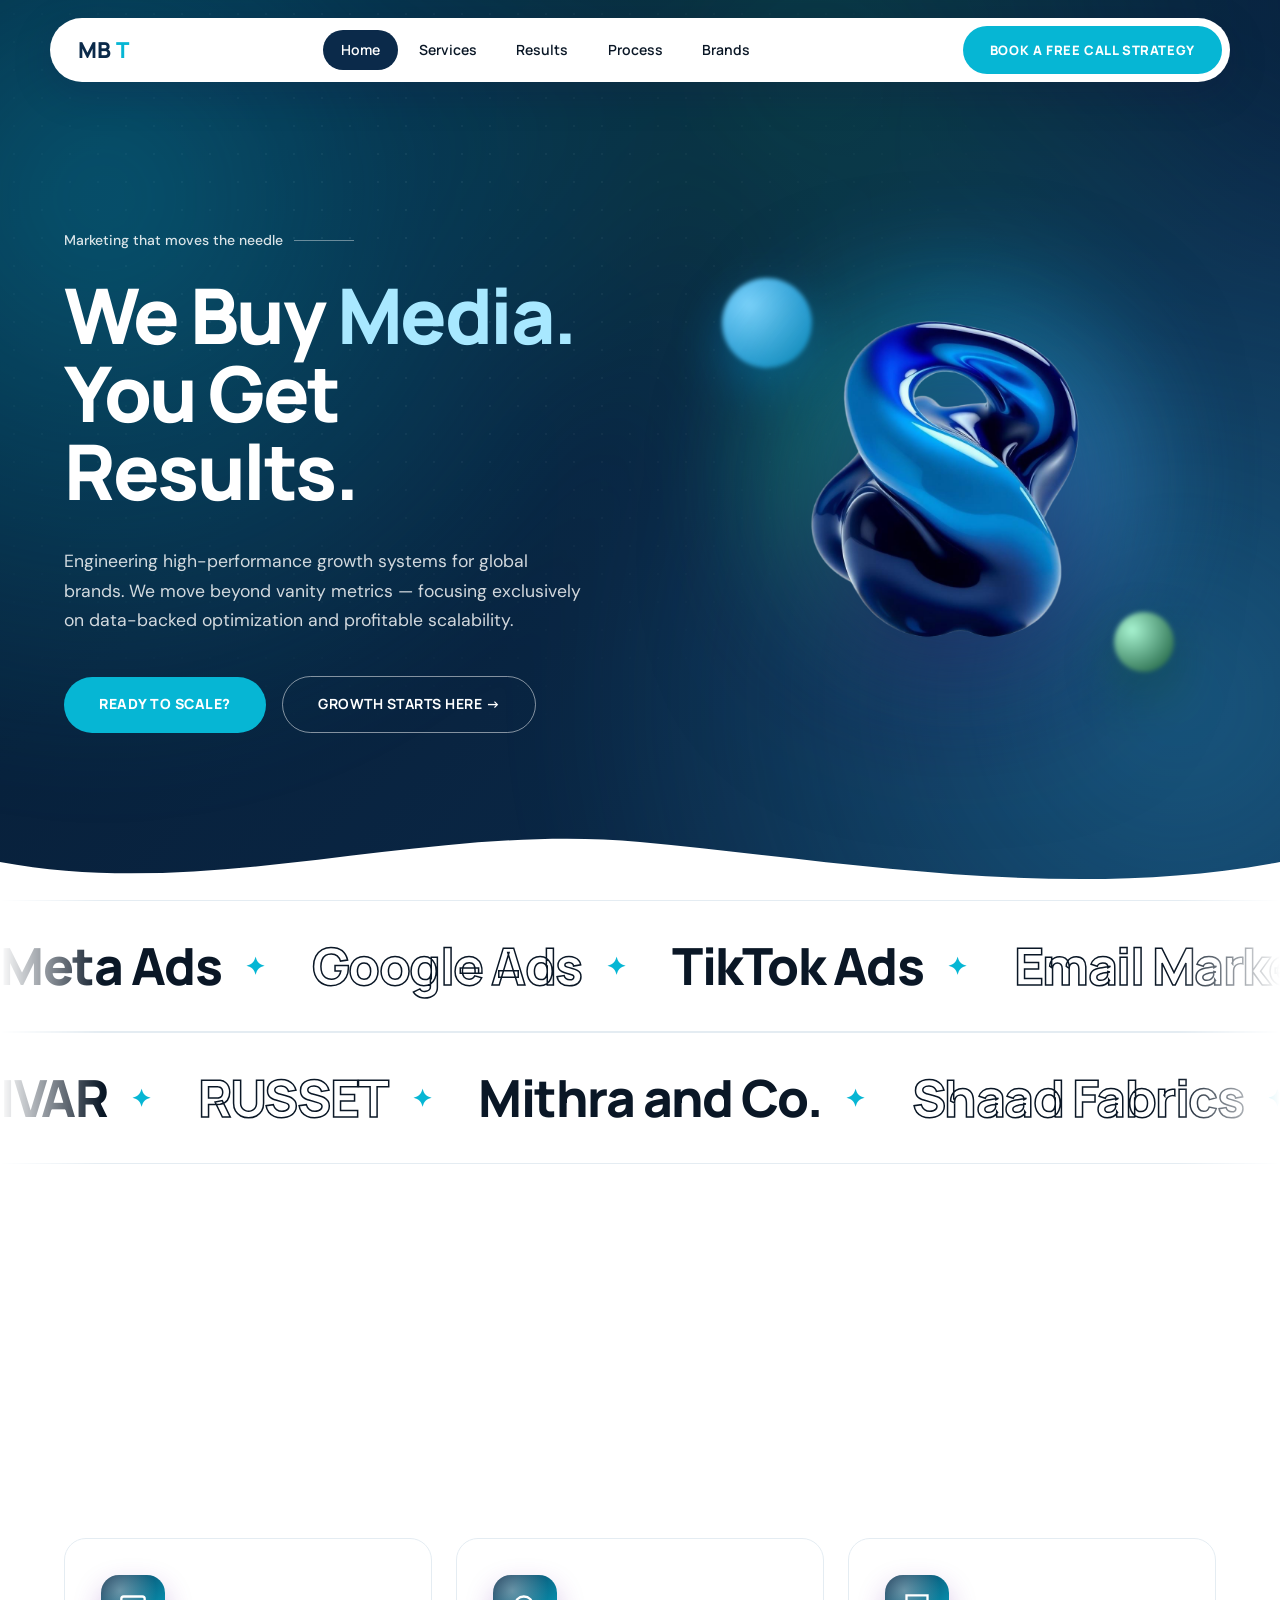
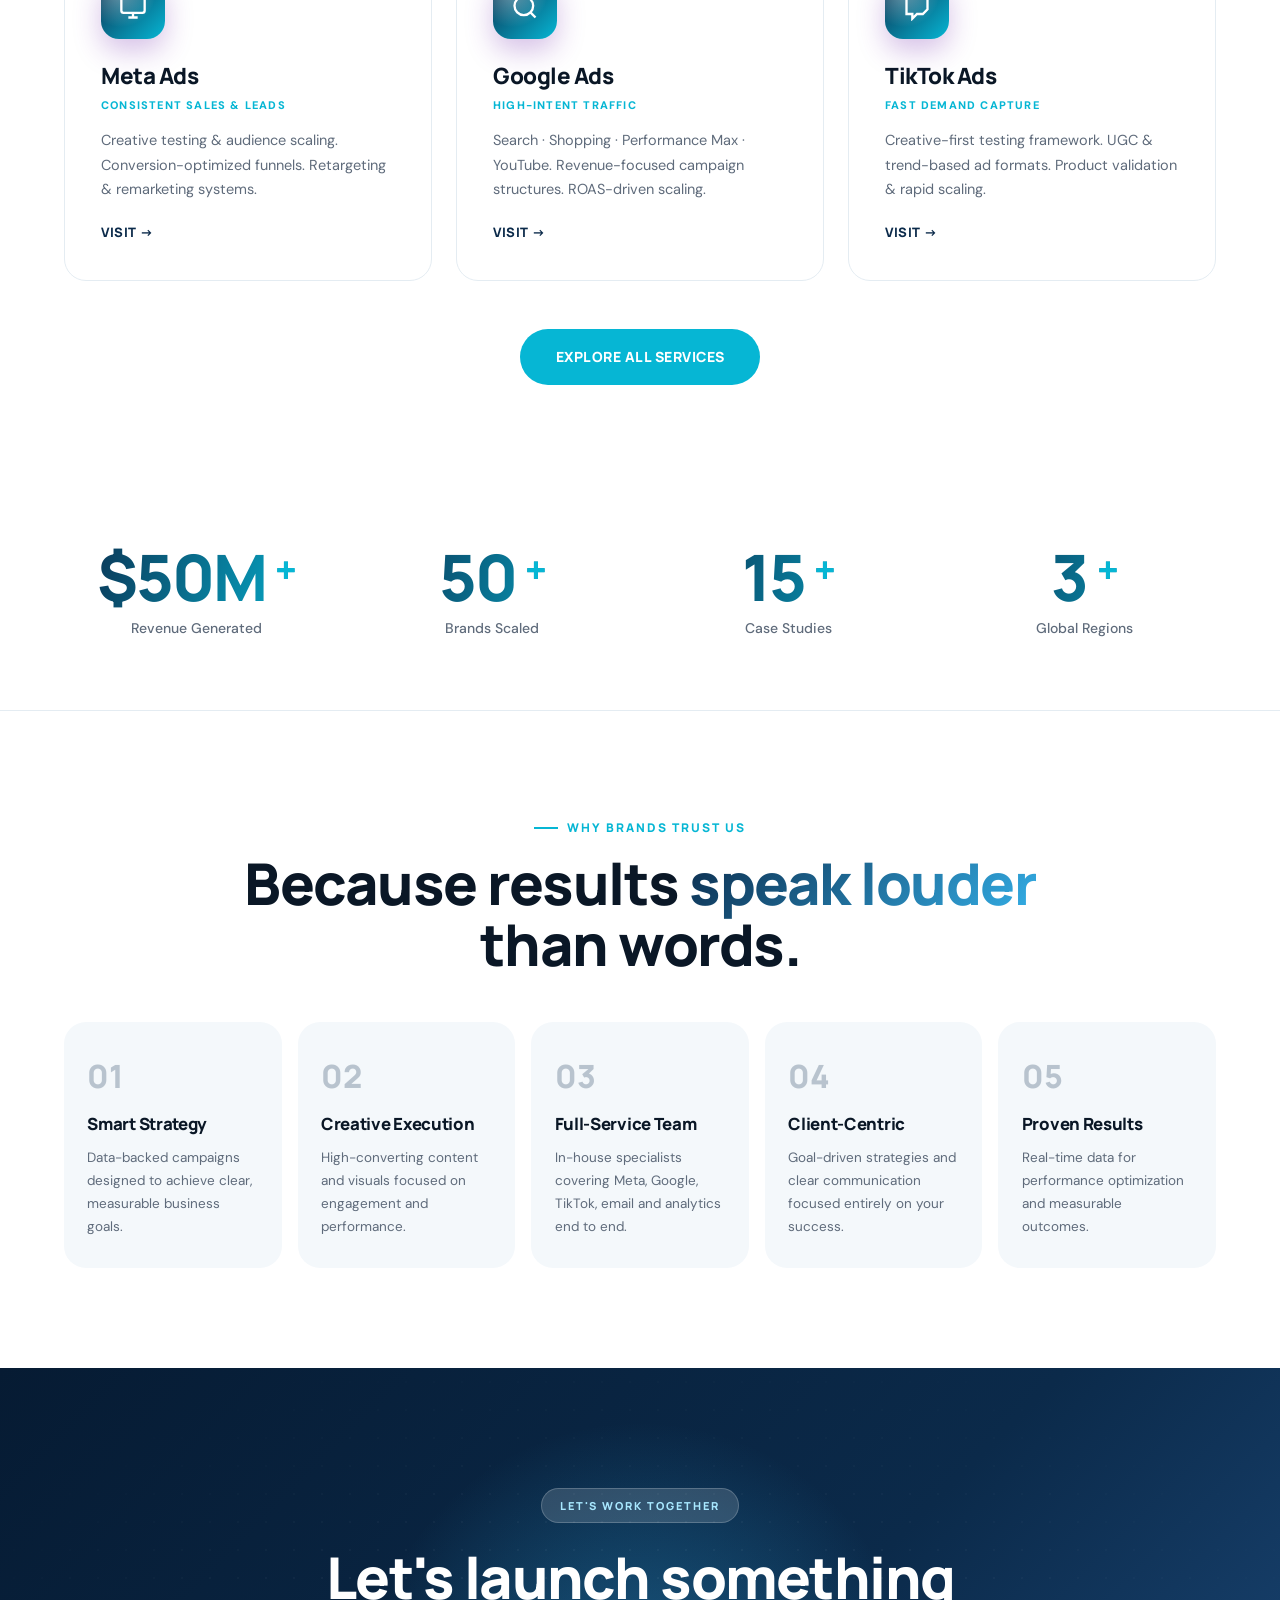
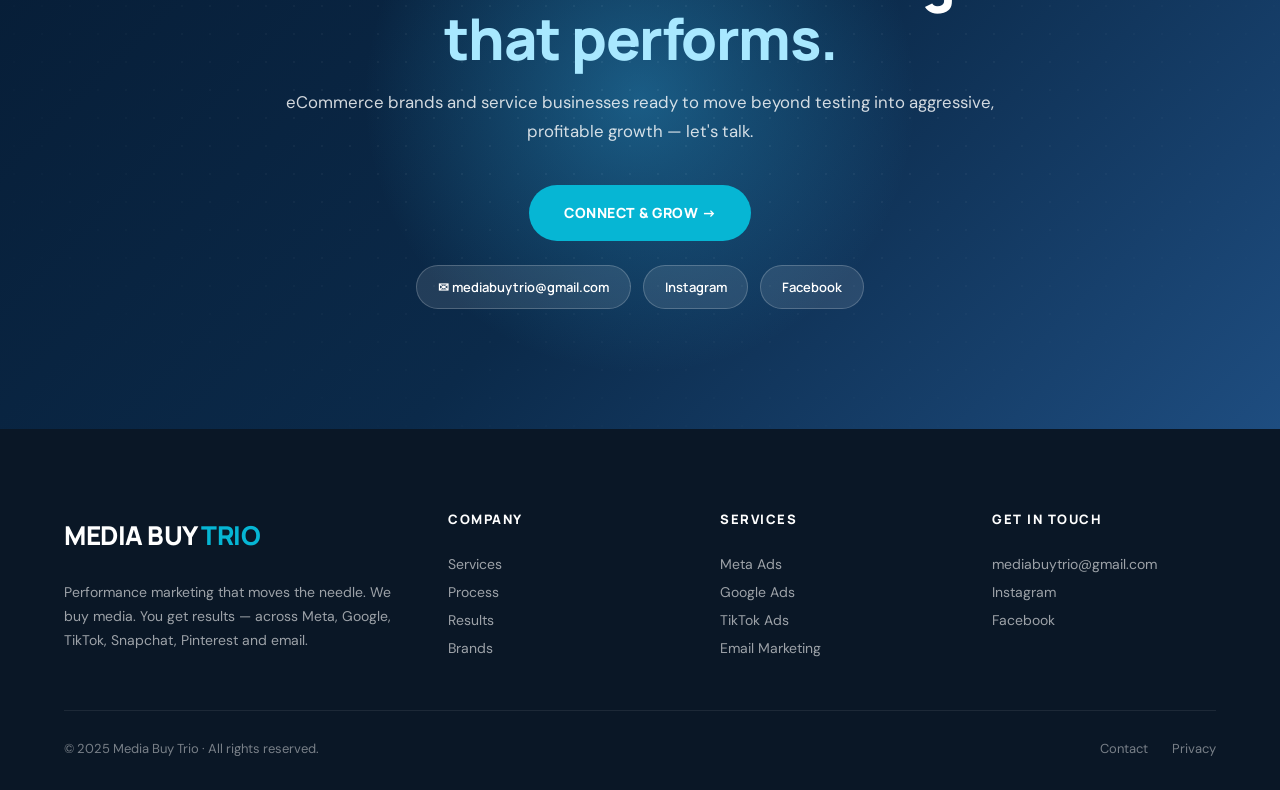
==== commit 7ca903f7: "Change CTA text to 'Book a Free Call Strategy' Updated navigation call-to-action text and mobile men" ====
--- a/index.html
+++ b/index.html
@@ -16,11 +16,11 @@
   <div class="nav-inner">
     <a href="index.html" class="nav-logo">MB<span class="logo-accent">T</span></a>
     <ul class="nav-links"><li><a href="index.html" class="active">Home</a></li><li><a href="services.html">Services</a></li><li><a href="results.html">Results</a></li><li><a href="process.html">Process</a></li><li><a href="brands.html">Brands</a></li></ul>
-    <a href="quote.html" class="nav-cta">Get a Quote</a>
+    <a href="quote.html" class="nav-cta">Book a Free Call Strategy</a>
     <button class="nav-hamburger" aria-label="Menu"><span></span><span></span><span></span></button>
   </div>
 </nav>
-<div class="mobile-menu"><a href="index.html">Home</a><a href="services.html">Services</a><a href="results.html">Results</a><a href="process.html">Process</a><a href="brands.html">Brands</a><a href="quote.html" class="mob-cta">Get a Quote</a></div>
+<div class="mobile-menu"><a href="index.html">Home</a><a href="services.html">Services</a><a href="results.html">Results</a><a href="process.html">Process</a><a href="brands.html">Brands</a><a href="quote.html" class="mob-cta">Book a Free Call Strategy</a></div>
 <div class="page-body">
 
 <section class="hero">
@@ -44,6 +44,7 @@
   </svg>
 </section>
 <div class="marquee"><div class="marquee-inner"><span class="marquee-item"><span class="">Meta Ads</span><span class="sep">✦</span></span><span class="marquee-item"><span class="outline">Google Ads</span><span class="sep">✦</span></span><span class="marquee-item"><span class="">TikTok Ads</span><span class="sep">✦</span></span><span class="marquee-item"><span class="outline">Email Marketing</span><span class="sep">✦</span></span><span class="marquee-item"><span class="">Snapchat Ads</span><span class="sep">✦</span></span><span class="marquee-item"><span class="outline">Pinterest Ads</span><span class="sep">✦</span></span><span class="marquee-item"><span class="">ROAS Optimization</span><span class="sep">✦</span></span><span class="marquee-item"><span class="">Meta Ads</span><span class="sep">✦</span></span><span class="marquee-item"><span class="outline">Google Ads</span><span class="sep">✦</span></span><span class="marquee-item"><span class="">TikTok Ads</span><span class="sep">✦</span></span><span class="marquee-item"><span class="outline">Email Marketing</span><span class="sep">✦</span></span><span class="marquee-item"><span class="">Snapchat Ads</span><span class="sep">✦</span></span><span class="marquee-item"><span class="outline">Pinterest Ads</span><span class="sep">✦</span></span><span class="marquee-item"><span class="">ROAS Optimization</span><span class="sep">✦</span></span></div></div>
+<div class="marquee brands-marquee"><div class="marquee-inner"><span class="marquee-item"><span class="">IVAR</span><span class="sep">✦</span></span><span class="marquee-item"><span class="outline">RUSSET</span><span class="sep">✦</span></span><span class="marquee-item"><span class="">Mithra and Co.</span><span class="sep">✦</span></span><span class="marquee-item"><span class="outline">Shaad Fabrics</span><span class="sep">✦</span></span><span class="marquee-item"><span class="">Henschel Hats</span><span class="sep">✦</span></span><span class="marquee-item"><span class="outline">ids fashion for feet</span><span class="sep">✦</span></span><span class="marquee-item"><span class="">The Vintage Clothing</span><span class="sep">✦</span></span><span class="marquee-item"><span class="outline">O.TWO.O</span><span class="sep">✦</span></span><span class="marquee-item"><span class="">Holidays Maker</span><span class="sep">✦</span></span><span class="marquee-item"><span class="outline">Black Ink Studio</span><span class="sep">✦</span></span><span class="marquee-item"><span class="">Miraas</span><span class="sep">✦</span></span><span class="marquee-item"><span class="outline">CAXY</span><span class="sep">✦</span></span><span class="marquee-item"><span class="">Zeenat Jahaan</span><span class="sep">✦</span></span><span class="marquee-item"><span class="outline">Silk N Love</span><span class="sep">✦</span></span><span class="marquee-item"><span class="">Olympic Shoes</span><span class="sep">✦</span></span><span class="marquee-item"><span class="outline">Miras</span><span class="sep">✦</span></span><span class="marquee-item"><span class="">Sahar Online</span><span class="sep">✦</span></span><span class="marquee-item"><span class="outline">Mominateli</span><span class="sep">✦</span></span><span class="marquee-item"><span class="">Ayesha Ibrahim</span><span class="sep">✦</span></span><span class="marquee-item"><span class="outline">Nimra Kashif</span><span class="sep">✦</span></span><span class="marquee-item"><span class="">Amna Arshad</span><span class="sep">✦</span></span><span class="marquee-item"><span class="outline">Wardha Saleem</span><span class="sep">✦</span></span><span class="marquee-item"><span class="">Ahmed Manan</span><span class="sep">✦</span></span><span class="marquee-item"><span class="outline">Shopatansa</span><span class="sep">✦</span></span><span class="marquee-item"><span class="">Urban Cut</span><span class="sep">✦</span></span><span class="marquee-item"><span class="">IVAR</span><span class="sep">✦</span></span><span class="marquee-item"><span class="outline">RUSSET</span><span class="sep">✦</span></span><span class="marquee-item"><span class="">Mithra and Co.</span><span class="sep">✦</span></span><span class="marquee-item"><span class="outline">Shaad Fabrics</span><span class="sep">✦</span></span><span class="marquee-item"><span class="">Henschel Hats</span><span class="sep">✦</span></span><span class="marquee-item"><span class="outline">ids fashion for feet</span><span class="sep">✦</span></span><span class="marquee-item"><span class="">The Vintage Clothing</span><span class="sep">✦</span></span><span class="marquee-item"><span class="outline">O.TWO.O</span><span class="sep">✦</span></span><span class="marquee-item"><span class="">Holidays Maker</span><span class="sep">✦</span></span><span class="marquee-item"><span class="outline">Black Ink Studio</span><span class="sep">✦</span></span><span class="marquee-item"><span class="">Miraas</span><span class="sep">✦</span></span><span class="marquee-item"><span class="outline">CAXY</span><span class="sep">✦</span></span><span class="marquee-item"><span class="">Zeenat Jahaan</span><span class="sep">✦</span></span><span class="marquee-item"><span class="outline">Silk N Love</span><span class="sep">✦</span></span><span class="marquee-item"><span class="">Olympic Shoes</span><span class="sep">✦</span></span><span class="marquee-item"><span class="outline">Miras</span><span class="sep">✦</span></span><span class="marquee-item"><span class="">Sahar Online</span><span class="sep">✦</span></span><span class="marquee-item"><span class="outline">Mominateli</span><span class="sep">✦</span></span><span class="marquee-item"><span class="">Ayesha Ibrahim</span><span class="sep">✦</span></span><span class="marquee-item"><span class="outline">Nimra Kashif</span><span class="sep">✦</span></span><span class="marquee-item"><span class="">Amna Arshad</span><span class="sep">✦</span></span><span class="marquee-item"><span class="outline">Wardha Saleem</span><span class="sep">✦</span></span><span class="marquee-item"><span class="">Ahmed Manan</span><span class="sep">✦</span></span><span class="marquee-item"><span class="outline">Shopatansa</span><span class="sep">✦</span></span><span class="marquee-item"><span class="">Urban Cut</span><span class="sep">✦</span></span></div></div>
 <section class="services-preview">
   <div class="section-inner">
     <div style="text-align:center;max-width:700px;margin:0 auto 3rem">
@@ -103,4 +104,4 @@
 </footer>
 <script src="script.js"></script>
 </body>
-</html>+</html>
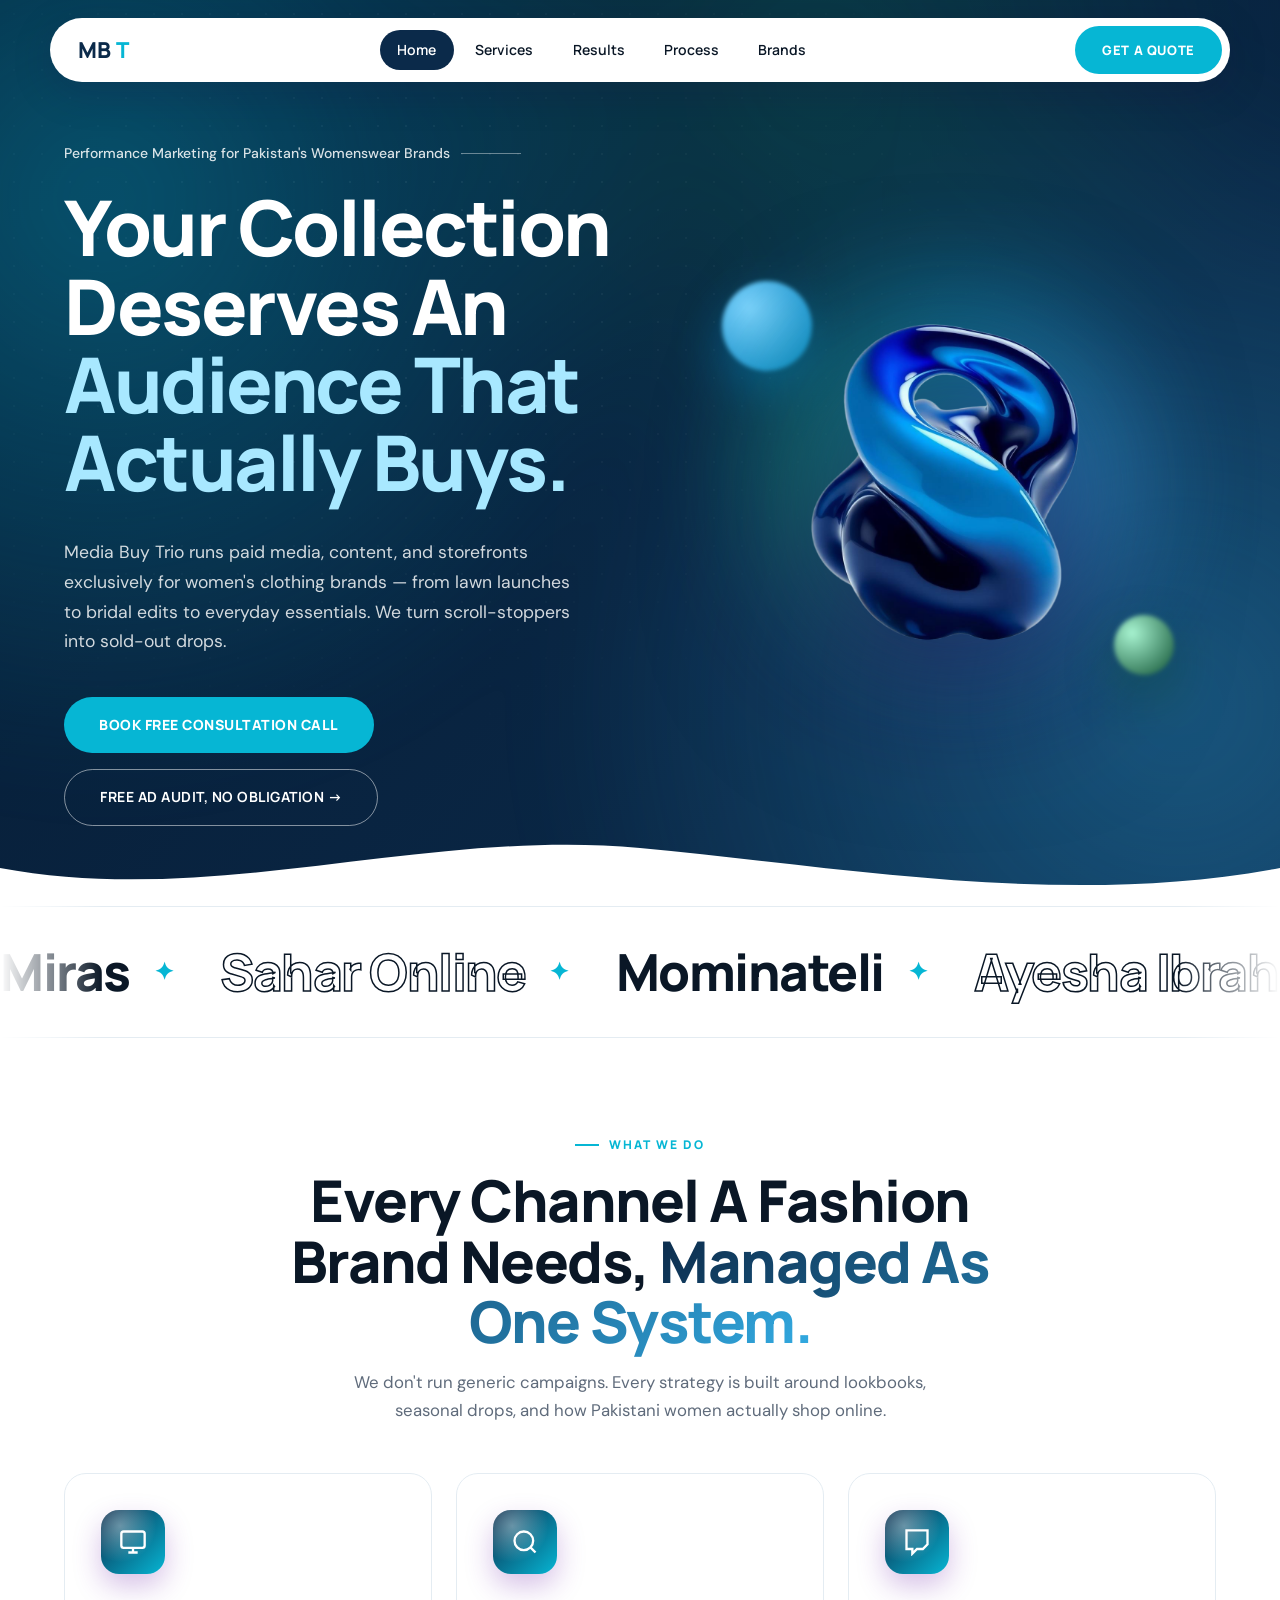
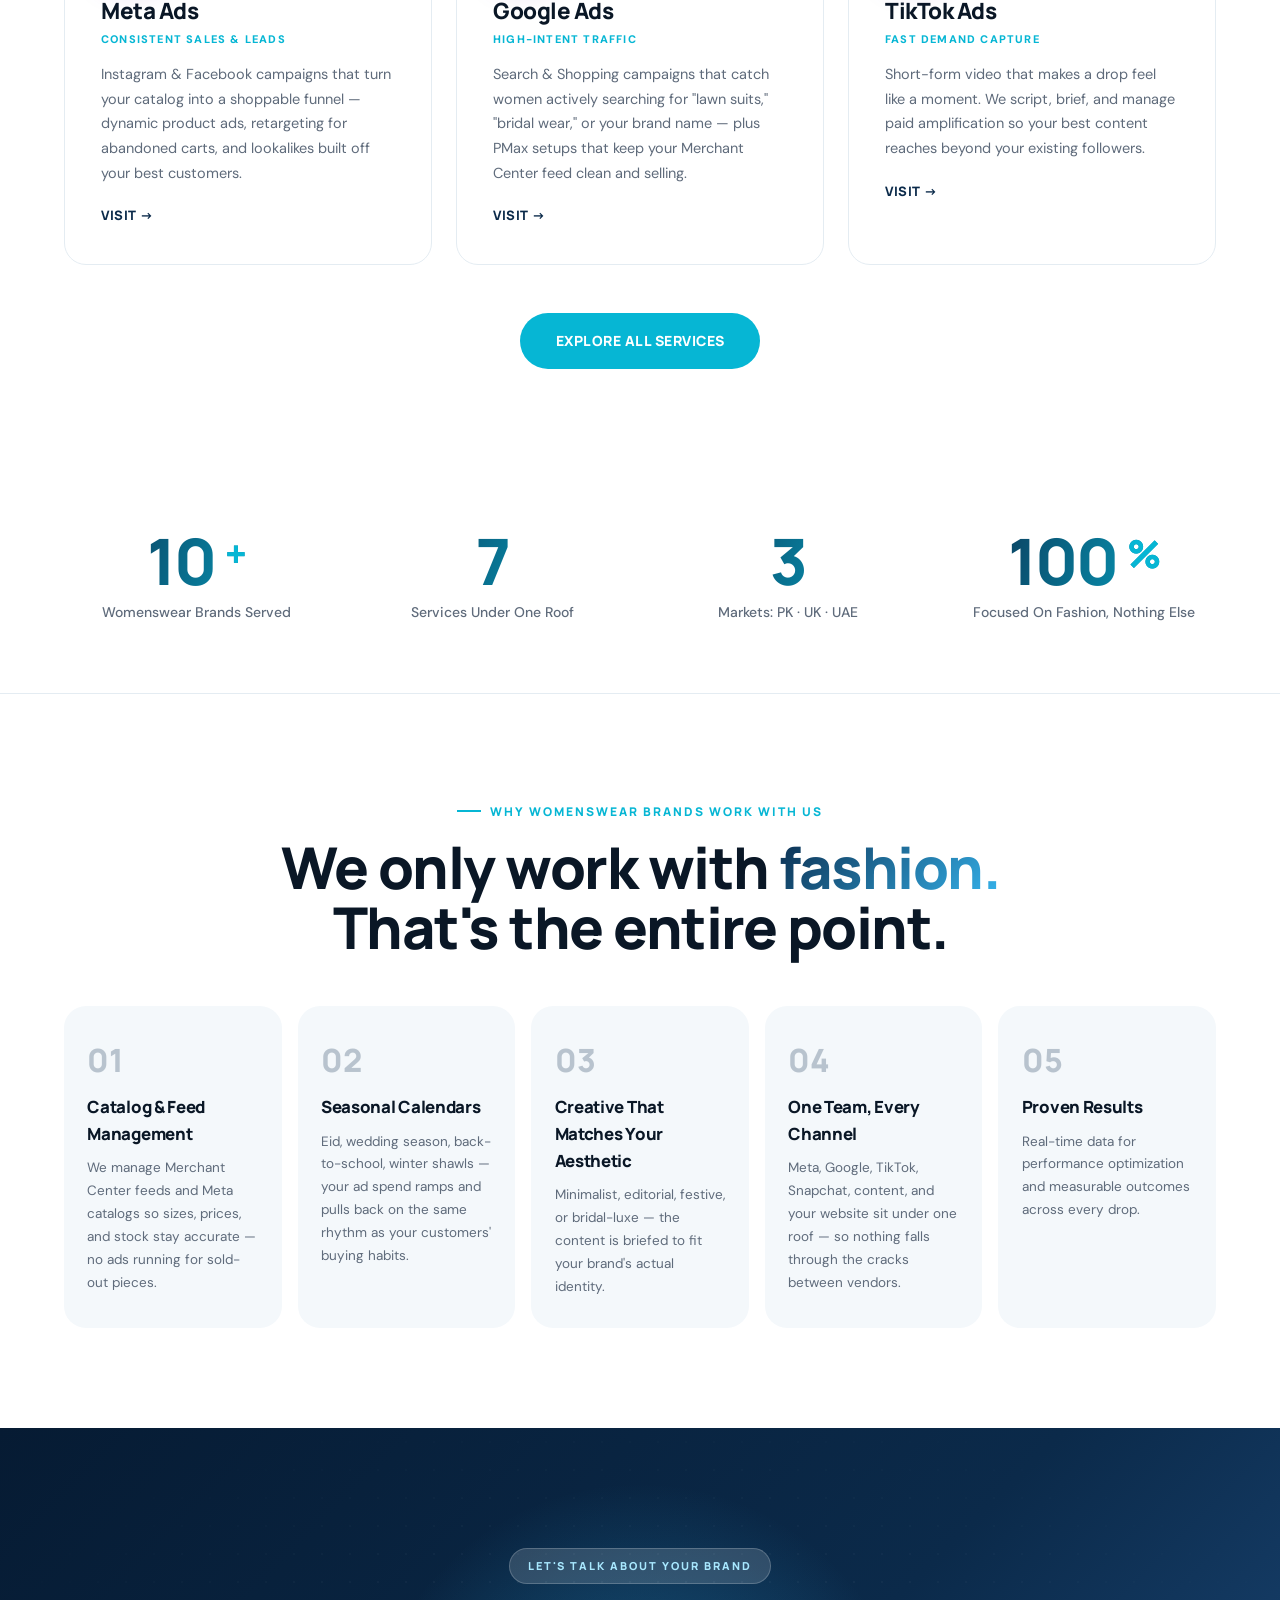
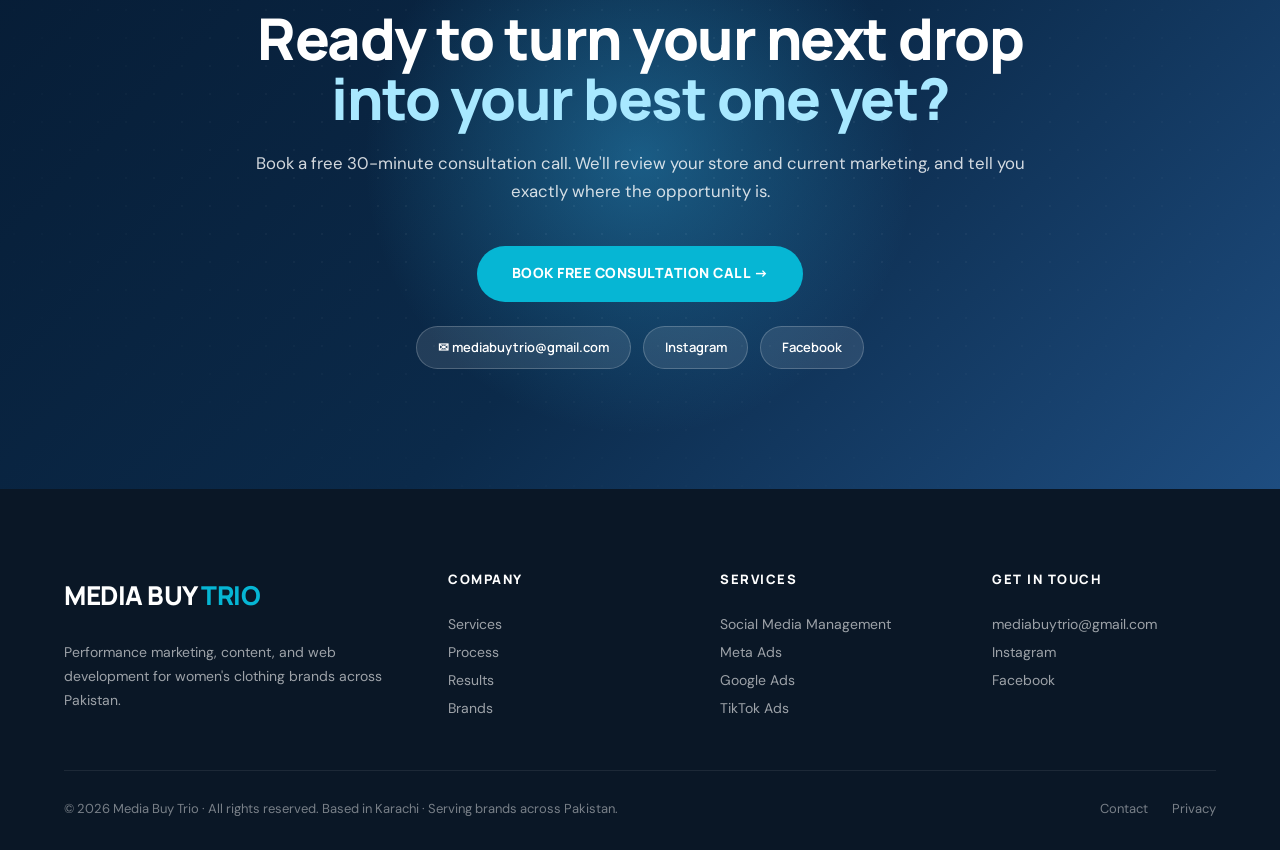
==== commit 0316b576: "Add files via upload" ====
--- a/index.html
+++ b/index.html
@@ -3,8 +3,8 @@
 <head>
 <meta charset="utf-8">
 <meta name="viewport" content="width=device-width,initial-scale=1">
-<title>Media Buy Trio | Performance Marketing That Moves The Needle</title>
-<meta name="description" content="Engineering high-performance growth systems for global brands. $50M+ revenue generated for 50+ brands across NA, EMEA & Asia.">
+<title>Media Buy Trio — Performance Marketing for Women's Fashion Brands</title>
+<meta name="description" content="Media Buy Trio helps Pakistani women's clothing brands grow with Meta Ads, Google Ads, TikTok Ads, Snapchat Ads, social media management, content creation and website development.">
 <link rel="preconnect" href="https://fonts.googleapis.com">
 <link rel="preconnect" href="https://fonts.gstatic.com" crossorigin>
 <link rel="stylesheet" href="https://fonts.googleapis.com/css2?family=Manrope:wght@400;500;600;700;800&family=DM+Sans:wght@300;400;500;600;700&display=swap">
@@ -16,22 +16,22 @@
   <div class="nav-inner">
     <a href="index.html" class="nav-logo">MB<span class="logo-accent">T</span></a>
     <ul class="nav-links"><li><a href="index.html" class="active">Home</a></li><li><a href="services.html">Services</a></li><li><a href="results.html">Results</a></li><li><a href="process.html">Process</a></li><li><a href="brands.html">Brands</a></li></ul>
-    <a href="quote.html" class="nav-cta">Book a Free Call Strategy</a>
+    <a href="quote.html" class="nav-cta">Get a Quote</a>
     <button class="nav-hamburger" aria-label="Menu"><span></span><span></span><span></span></button>
   </div>
 </nav>
-<div class="mobile-menu"><a href="index.html">Home</a><a href="services.html">Services</a><a href="results.html">Results</a><a href="process.html">Process</a><a href="brands.html">Brands</a><a href="quote.html" class="mob-cta">Book a Free Call Strategy</a></div>
+<div class="mobile-menu"><a href="index.html">Home</a><a href="services.html">Services</a><a href="results.html">Results</a><a href="process.html">Process</a><a href="brands.html">Brands</a><a href="quote.html" class="mob-cta">Get a Quote</a></div>
 <div class="page-body">
 
 <section class="hero">
   <div class="hero-inner">
     <div class="hero-copy">
-      <div class="hero-eyebrow fade-up">Marketing that moves the needle</div>
-      <h1 class="hero-title fade-up">We Buy <span class="accent">Media.</span><br>You Get Results.</h1>
-      <p class="hero-sub fade-up">Engineering high-performance growth systems for global brands. We move beyond vanity metrics — focusing exclusively on data-backed optimization and profitable scalability.</p>
+      <div class="hero-eyebrow fade-up">Performance Marketing for Pakistan's Womenswear Brands</div>
+      <h1 class="hero-title fade-up">Your Collection Deserves An <span class="accent">Audience That Actually Buys.</span></h1>
+      <p class="hero-sub fade-up">Media Buy Trio runs paid media, content, and storefronts exclusively for women's clothing brands — from lawn launches to bridal edits to everyday essentials. We turn scroll-stoppers into sold-out drops.</p>
       <div class="hero-actions fade-up">
-        <a href="quote.html" class="btn-main">Ready to scale?</a>
-        <a href="services.html" class="btn-ghost">Growth starts here →</a>
+        <a href="quote.html" class="btn-main">Book Free Consultation Call</a>
+        <a href="services.html" class="btn-ghost">Free ad audit, no obligation →</a>
       </div>
     </div>
     <div class="hero-visual fade-up">
@@ -43,33 +43,32 @@
     <path class="fill" d="M0,80 C240,120 480,40 720,60 C960,80 1200,120 1440,80 L1440,120 L0,120 Z"/>
   </svg>
 </section>
-<div class="marquee"><div class="marquee-inner"><span class="marquee-item"><span class="">Meta Ads</span><span class="sep">✦</span></span><span class="marquee-item"><span class="outline">Google Ads</span><span class="sep">✦</span></span><span class="marquee-item"><span class="">TikTok Ads</span><span class="sep">✦</span></span><span class="marquee-item"><span class="outline">Email Marketing</span><span class="sep">✦</span></span><span class="marquee-item"><span class="">Snapchat Ads</span><span class="sep">✦</span></span><span class="marquee-item"><span class="outline">Pinterest Ads</span><span class="sep">✦</span></span><span class="marquee-item"><span class="">ROAS Optimization</span><span class="sep">✦</span></span><span class="marquee-item"><span class="">Meta Ads</span><span class="sep">✦</span></span><span class="marquee-item"><span class="outline">Google Ads</span><span class="sep">✦</span></span><span class="marquee-item"><span class="">TikTok Ads</span><span class="sep">✦</span></span><span class="marquee-item"><span class="outline">Email Marketing</span><span class="sep">✦</span></span><span class="marquee-item"><span class="">Snapchat Ads</span><span class="sep">✦</span></span><span class="marquee-item"><span class="outline">Pinterest Ads</span><span class="sep">✦</span></span><span class="marquee-item"><span class="">ROAS Optimization</span><span class="sep">✦</span></span></div></div>
-<div class="marquee brands-marquee"><div class="marquee-inner"><span class="marquee-item"><span class="">IVAR</span><span class="sep">✦</span></span><span class="marquee-item"><span class="outline">RUSSET</span><span class="sep">✦</span></span><span class="marquee-item"><span class="">Mithra and Co.</span><span class="sep">✦</span></span><span class="marquee-item"><span class="outline">Shaad Fabrics</span><span class="sep">✦</span></span><span class="marquee-item"><span class="">Henschel Hats</span><span class="sep">✦</span></span><span class="marquee-item"><span class="outline">ids fashion for feet</span><span class="sep">✦</span></span><span class="marquee-item"><span class="">The Vintage Clothing</span><span class="sep">✦</span></span><span class="marquee-item"><span class="outline">O.TWO.O</span><span class="sep">✦</span></span><span class="marquee-item"><span class="">Holidays Maker</span><span class="sep">✦</span></span><span class="marquee-item"><span class="outline">Black Ink Studio</span><span class="sep">✦</span></span><span class="marquee-item"><span class="">Miraas</span><span class="sep">✦</span></span><span class="marquee-item"><span class="outline">CAXY</span><span class="sep">✦</span></span><span class="marquee-item"><span class="">Zeenat Jahaan</span><span class="sep">✦</span></span><span class="marquee-item"><span class="outline">Silk N Love</span><span class="sep">✦</span></span><span class="marquee-item"><span class="">Olympic Shoes</span><span class="sep">✦</span></span><span class="marquee-item"><span class="outline">Miras</span><span class="sep">✦</span></span><span class="marquee-item"><span class="">Sahar Online</span><span class="sep">✦</span></span><span class="marquee-item"><span class="outline">Mominateli</span><span class="sep">✦</span></span><span class="marquee-item"><span class="">Ayesha Ibrahim</span><span class="sep">✦</span></span><span class="marquee-item"><span class="outline">Nimra Kashif</span><span class="sep">✦</span></span><span class="marquee-item"><span class="">Amna Arshad</span><span class="sep">✦</span></span><span class="marquee-item"><span class="outline">Wardha Saleem</span><span class="sep">✦</span></span><span class="marquee-item"><span class="">Ahmed Manan</span><span class="sep">✦</span></span><span class="marquee-item"><span class="outline">Shopatansa</span><span class="sep">✦</span></span><span class="marquee-item"><span class="">Urban Cut</span><span class="sep">✦</span></span><span class="marquee-item"><span class="">IVAR</span><span class="sep">✦</span></span><span class="marquee-item"><span class="outline">RUSSET</span><span class="sep">✦</span></span><span class="marquee-item"><span class="">Mithra and Co.</span><span class="sep">✦</span></span><span class="marquee-item"><span class="outline">Shaad Fabrics</span><span class="sep">✦</span></span><span class="marquee-item"><span class="">Henschel Hats</span><span class="sep">✦</span></span><span class="marquee-item"><span class="outline">ids fashion for feet</span><span class="sep">✦</span></span><span class="marquee-item"><span class="">The Vintage Clothing</span><span class="sep">✦</span></span><span class="marquee-item"><span class="outline">O.TWO.O</span><span class="sep">✦</span></span><span class="marquee-item"><span class="">Holidays Maker</span><span class="sep">✦</span></span><span class="marquee-item"><span class="outline">Black Ink Studio</span><span class="sep">✦</span></span><span class="marquee-item"><span class="">Miraas</span><span class="sep">✦</span></span><span class="marquee-item"><span class="outline">CAXY</span><span class="sep">✦</span></span><span class="marquee-item"><span class="">Zeenat Jahaan</span><span class="sep">✦</span></span><span class="marquee-item"><span class="outline">Silk N Love</span><span class="sep">✦</span></span><span class="marquee-item"><span class="">Olympic Shoes</span><span class="sep">✦</span></span><span class="marquee-item"><span class="outline">Miras</span><span class="sep">✦</span></span><span class="marquee-item"><span class="">Sahar Online</span><span class="sep">✦</span></span><span class="marquee-item"><span class="outline">Mominateli</span><span class="sep">✦</span></span><span class="marquee-item"><span class="">Ayesha Ibrahim</span><span class="sep">✦</span></span><span class="marquee-item"><span class="outline">Nimra Kashif</span><span class="sep">✦</span></span><span class="marquee-item"><span class="">Amna Arshad</span><span class="sep">✦</span></span><span class="marquee-item"><span class="outline">Wardha Saleem</span><span class="sep">✦</span></span><span class="marquee-item"><span class="">Ahmed Manan</span><span class="sep">✦</span></span><span class="marquee-item"><span class="outline">Shopatansa</span><span class="sep">✦</span></span><span class="marquee-item"><span class="">Urban Cut</span><span class="sep">✦</span></span></div></div>
+<div class="marquee"><div class="marquee-inner"><span class="marquee-item"><span class="">Miras</span><span class="sep">✦</span></span><span class="marquee-item"><span class="outline">Sahar Online</span><span class="sep">✦</span></span><span class="marquee-item"><span class="">Mominateli</span><span class="sep">✦</span></span><span class="marquee-item"><span class="outline">Ayesha Ibrahim</span><span class="sep">✦</span></span><span class="marquee-item"><span class="">Nimra Kashif</span><span class="sep">✦</span></span><span class="marquee-item"><span class="outline">Amna Arshad</span><span class="sep">✦</span></span><span class="marquee-item"><span class="">Wardha Saleem</span><span class="sep">✦</span></span><span class="marquee-item"><span class="outline">Ahmed Manan</span><span class="sep">✦</span></span><span class="marquee-item"><span class="">Shopatansa</span><span class="sep">✦</span></span><span class="marquee-item"><span class="outline">Urban Cut</span><span class="sep">✦</span></span><span class="marquee-item"><span class="">Miras</span><span class="sep">✦</span></span><span class="marquee-item"><span class="outline">Sahar Online</span><span class="sep">✦</span></span><span class="marquee-item"><span class="">Mominateli</span><span class="sep">✦</span></span><span class="marquee-item"><span class="outline">Ayesha Ibrahim</span><span class="sep">✦</span></span></div></div>
 <section class="services-preview">
   <div class="section-inner">
     <div style="text-align:center;max-width:700px;margin:0 auto 3rem">
       <span class="section-tag fade-up">What We Do</span>
-      <h2 class="section-title fade-up">Performance Marketing <span class="accent">Built to Scale.</span></h2>
-      <p class="section-sub fade-up" style="margin:0 auto">Full-funnel expertise across every major paid channel — from cold prospecting to retention and repeat revenue.</p>
+      <h2 class="section-title fade-up">Every Channel A Fashion Brand Needs, <span class="accent">Managed As One System.</span></h2>
+      <p class="section-sub fade-up" style="margin:0 auto">We don't run generic campaigns. Every strategy is built around lookbooks, seasonal drops, and how Pakistani women actually shop online.</p>
     </div>
-    <div class="svc-grid-home"><div class="svc-card fade-up"><div class="svc-icon"><svg viewBox="0 0 24 24" fill="none" stroke="currentColor" stroke-width="2"><rect x="2" y="3" width="20" height="14" rx="2"/><path d="M8 21h8M12 17v4"/></svg></div><div class="svc-title">Meta Ads</div><div class="svc-outcome">Consistent Sales & Leads</div><div class="svc-desc">Creative testing & audience scaling. Conversion-optimized funnels. Retargeting & remarketing systems.</div><a href="services.html" class="svc-visit">Visit →</a></div><div class="svc-card fade-up"><div class="svc-icon"><svg viewBox="0 0 24 24" fill="none" stroke="currentColor" stroke-width="2"><circle cx="11" cy="11" r="8"/><path d="m21 21-4.35-4.35"/></svg></div><div class="svc-title">Google Ads</div><div class="svc-outcome">High-Intent Traffic</div><div class="svc-desc">Search · Shopping · Performance Max · YouTube. Revenue-focused campaign structures. ROAS-driven scaling.</div><a href="services.html" class="svc-visit">Visit →</a></div><div class="svc-card fade-up"><div class="svc-icon"><svg viewBox="0 0 24 24" fill="none" stroke="currentColor" stroke-width="2"><path d="M21 2H3v16h5v4l4-4h5l4-4V2z"/></svg></div><div class="svc-title">TikTok Ads</div><div class="svc-outcome">Fast Demand Capture</div><div class="svc-desc">Creative-first testing framework. UGC & trend-based ad formats. Product validation & rapid scaling.</div><a href="services.html" class="svc-visit">Visit →</a></div></div>
+    <div class="svc-grid-home"><div class="svc-card fade-up"><div class="svc-icon"><svg viewBox="0 0 24 24" fill="none" stroke="currentColor" stroke-width="2"><rect x="2" y="3" width="20" height="14" rx="2"/><path d="M8 21h8M12 17v4"/></svg></div><div class="svc-title">Meta Ads</div><div class="svc-outcome">Consistent Sales & Leads</div><div class="svc-desc">Instagram & Facebook campaigns that turn your catalog into a shoppable funnel — dynamic product ads, retargeting for abandoned carts, and lookalikes built off your best customers.</div><a href="services.html" class="svc-visit">Visit →</a></div><div class="svc-card fade-up"><div class="svc-icon"><svg viewBox="0 0 24 24" fill="none" stroke="currentColor" stroke-width="2"><circle cx="11" cy="11" r="8"/><path d="m21 21-4.35-4.35"/></svg></div><div class="svc-title">Google Ads</div><div class="svc-outcome">High-Intent Traffic</div><div class="svc-desc">Search & Shopping campaigns that catch women actively searching for "lawn suits," "bridal wear," or your brand name — plus PMax setups that keep your Merchant Center feed clean and selling.</div><a href="services.html" class="svc-visit">Visit →</a></div><div class="svc-card fade-up"><div class="svc-icon"><svg viewBox="0 0 24 24" fill="none" stroke="currentColor" stroke-width="2"><path d="M21 2H3v16h5v4l4-4h5l4-4V2z"/></svg></div><div class="svc-title">TikTok Ads</div><div class="svc-outcome">Fast Demand Capture</div><div class="svc-desc">Short-form video that makes a drop feel like a moment. We script, brief, and manage paid amplification so your best content reaches beyond your existing followers.</div><a href="services.html" class="svc-visit">Visit →</a></div></div>
     <div class="section-cta-link"><a href="services.html" class="btn-main fade-up">Explore All Services</a></div>
   </div>
 </section>
-<section class="stats-strip"><div class="stats-grid"><div class="stat-item fade-up"><div class="stat-num">$50M<span class="plus">+</span></div><div class="stat-label">Revenue Generated</div></div><div class="stat-item fade-up"><div class="stat-num">50<span class="plus">+</span></div><div class="stat-label">Brands Scaled</div></div><div class="stat-item fade-up"><div class="stat-num">15<span class="plus">+</span></div><div class="stat-label">Case Studies</div></div><div class="stat-item fade-up"><div class="stat-num">3<span class="plus">+</span></div><div class="stat-label">Global Regions</div></div></div></section>
+<section class="stats-strip"><div class="stats-grid"><div class="stat-item fade-up"><div class="stat-num">10<span class="plus">+</span></div><div class="stat-label">Womenswear Brands Served</div></div><div class="stat-item fade-up"><div class="stat-num">7</div><div class="stat-label">Services Under One Roof</div></div><div class="stat-item fade-up"><div class="stat-num">3</div><div class="stat-label">Markets: PK · UK · UAE</div></div><div class="stat-item fade-up"><div class="stat-num">100<span class="plus">%</span></div><div class="stat-label">Focused On Fashion, Nothing Else</div></div></div></section>
 <section class="why-section">
   <div class="section-inner" style="text-align:center">
-    <span class="section-tag fade-up">Why Brands Trust Us</span>
-    <h2 class="section-title fade-up">Because results <span class="accent">speak louder</span><br>than words.</h2>
-    <div class="why-grid"><div class="why-card fade-up"><div class="why-num">01</div><div class="why-title">Smart Strategy</div><div class="why-desc">Data-backed campaigns designed to achieve clear, measurable business goals.</div></div><div class="why-card fade-up"><div class="why-num">02</div><div class="why-title">Creative Execution</div><div class="why-desc">High-converting content and visuals focused on engagement and performance.</div></div><div class="why-card fade-up"><div class="why-num">03</div><div class="why-title">Full-Service Team</div><div class="why-desc">In-house specialists covering Meta, Google, TikTok, email and analytics end to end.</div></div><div class="why-card fade-up"><div class="why-num">04</div><div class="why-title">Client-Centric</div><div class="why-desc">Goal-driven strategies and clear communication focused entirely on your success.</div></div><div class="why-card fade-up"><div class="why-num">05</div><div class="why-title">Proven Results</div><div class="why-desc">Real-time data for performance optimization and measurable outcomes.</div></div></div>
+    <span class="section-tag fade-up">Why Womenswear Brands Work With Us</span>
+    <h2 class="section-title fade-up">We only work with <span class="accent">fashion.</span><br>That's the entire point.</h2>
+    <div class="why-grid"><div class="why-card fade-up"><div class="why-num">01</div><div class="why-title">Catalog & Feed Management</div><div class="why-desc">We manage Merchant Center feeds and Meta catalogs so sizes, prices, and stock stay accurate — no ads running for sold-out pieces.</div></div><div class="why-card fade-up"><div class="why-num">02</div><div class="why-title">Seasonal Calendars</div><div class="why-desc">Eid, wedding season, back-to-school, winter shawls — your ad spend ramps and pulls back on the same rhythm as your customers' buying habits.</div></div><div class="why-card fade-up"><div class="why-num">03</div><div class="why-title">Creative That Matches Your Aesthetic</div><div class="why-desc">Minimalist, editorial, festive, or bridal-luxe — the content is briefed to fit your brand's actual identity.</div></div><div class="why-card fade-up"><div class="why-num">04</div><div class="why-title">One Team, Every Channel</div><div class="why-desc">Meta, Google, TikTok, Snapchat, content, and your website sit under one roof — so nothing falls through the cracks between vendors.</div></div><div class="why-card fade-up"><div class="why-num">05</div><div class="why-title">Proven Results</div><div class="why-desc">Real-time data for performance optimization and measurable outcomes across every drop.</div></div></div>
   </div>
 </section>
 <section class="cta-section">
   <div class="cta-inner">
-    <div class="cta-badge fade-up">Let's Work Together</div>
-    <h2 class="cta-title fade-up">Let's launch something<br><span class="accent">that performs.</span></h2>
-    <p class="cta-sub fade-up">eCommerce brands and service businesses ready to move beyond testing into aggressive, profitable growth — let's talk.</p>
-    <a href="quote.html" class="cta-btn fade-up">Connect &amp; Grow →</a>
+    <div class="cta-badge fade-up">Let's Talk About Your Brand</div>
+    <h2 class="cta-title fade-up">Ready to turn your next drop<br><span class="accent">into your best one yet?</span></h2>
+    <p class="cta-sub fade-up">Book a free 30-minute consultation call. We'll review your store and current marketing, and tell you exactly where the opportunity is.</p>
+    <a href="quote.html" class="cta-btn fade-up">Book Free Consultation Call →</a>
     <div class="cta-contacts fade-up">
       <a href="mailto:mediabuytrio@gmail.com" class="contact-btn">✉ mediabuytrio@gmail.com</a>
       <a href="https://www.instagram.com/mediabuytrio_" target="_blank" rel="noreferrer" class="contact-btn">Instagram</a>
@@ -83,13 +82,13 @@
   <div class="footer-inner">
     <div class="footer-col footer-brand">
       <a href="index.html" class="nav-logo">MEDIA BUY <span class="logo-accent">TRIO</span></a>
-      <p>Performance marketing that moves the needle. We buy media. You get results — across Meta, Google, TikTok, Snapchat, Pinterest and email.</p>
+      <p>Performance marketing, content, and web development for women's clothing brands across Pakistan.</p>
     </div>
     <div class="footer-col"><h4>Company</h4>
       <a href="services.html">Services</a><a href="process.html">Process</a><a href="results.html">Results</a><a href="brands.html">Brands</a>
     </div>
     <div class="footer-col"><h4>Services</h4>
-      <a href="services.html">Meta Ads</a><a href="services.html">Google Ads</a><a href="services.html">TikTok Ads</a><a href="services.html">Email Marketing</a>
+      <a href="services.html">Social Media Management</a><a href="services.html">Meta Ads</a><a href="services.html">Google Ads</a><a href="services.html">TikTok Ads</a>
     </div>
     <div class="footer-col"><h4>Get in Touch</h4>
       <a href="mailto:mediabuytrio@gmail.com">mediabuytrio@gmail.com</a>
@@ -98,10 +97,10 @@
     </div>
   </div>
   <div class="footer-bottom">
-    <div class="footer-copy">© 2025 Media Buy Trio · All rights reserved.</div>
+    <div class="footer-copy">© 2026 Media Buy Trio · All rights reserved. Based in Karachi · Serving brands across Pakistan.</div>
     <div class="footer-bottom-links"><a href="quote.html">Contact</a><a href="#">Privacy</a></div>
   </div>
 </footer>
 <script src="script.js"></script>
 </body>
-</html>
+</html>
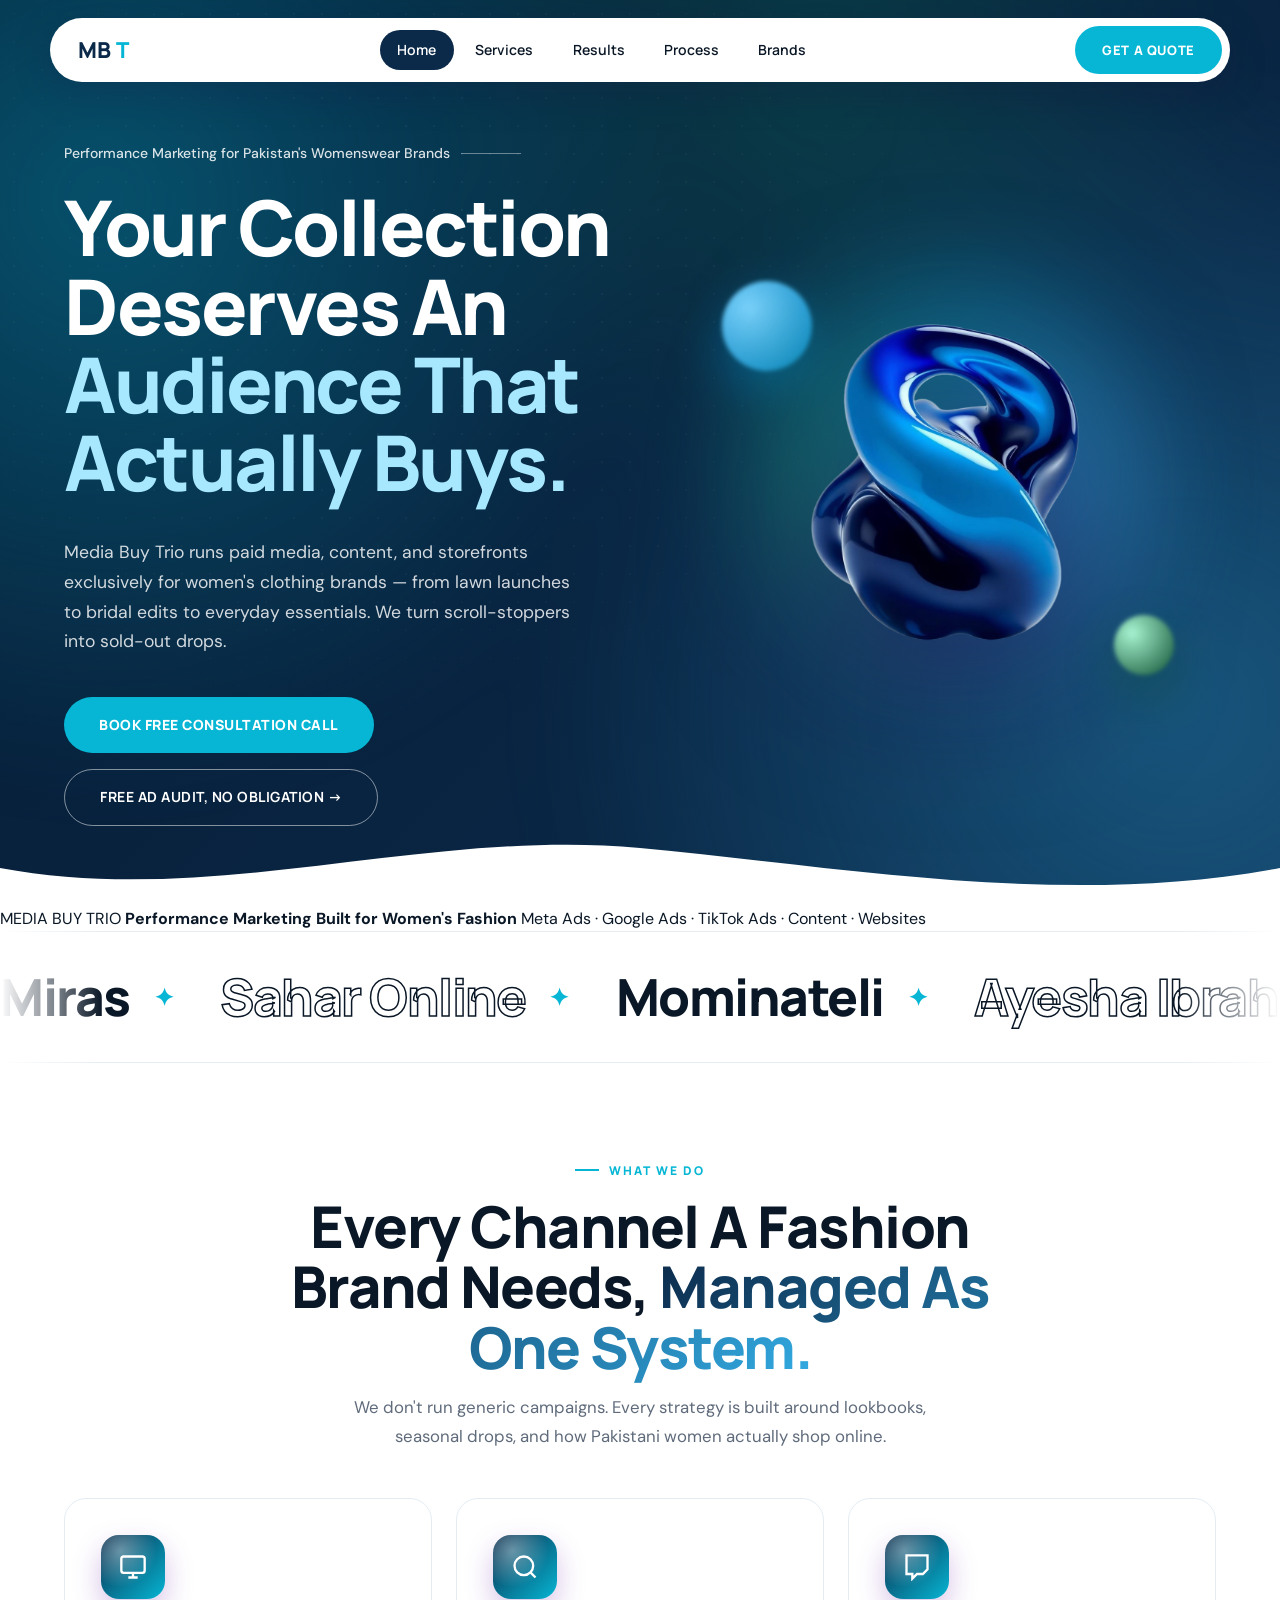
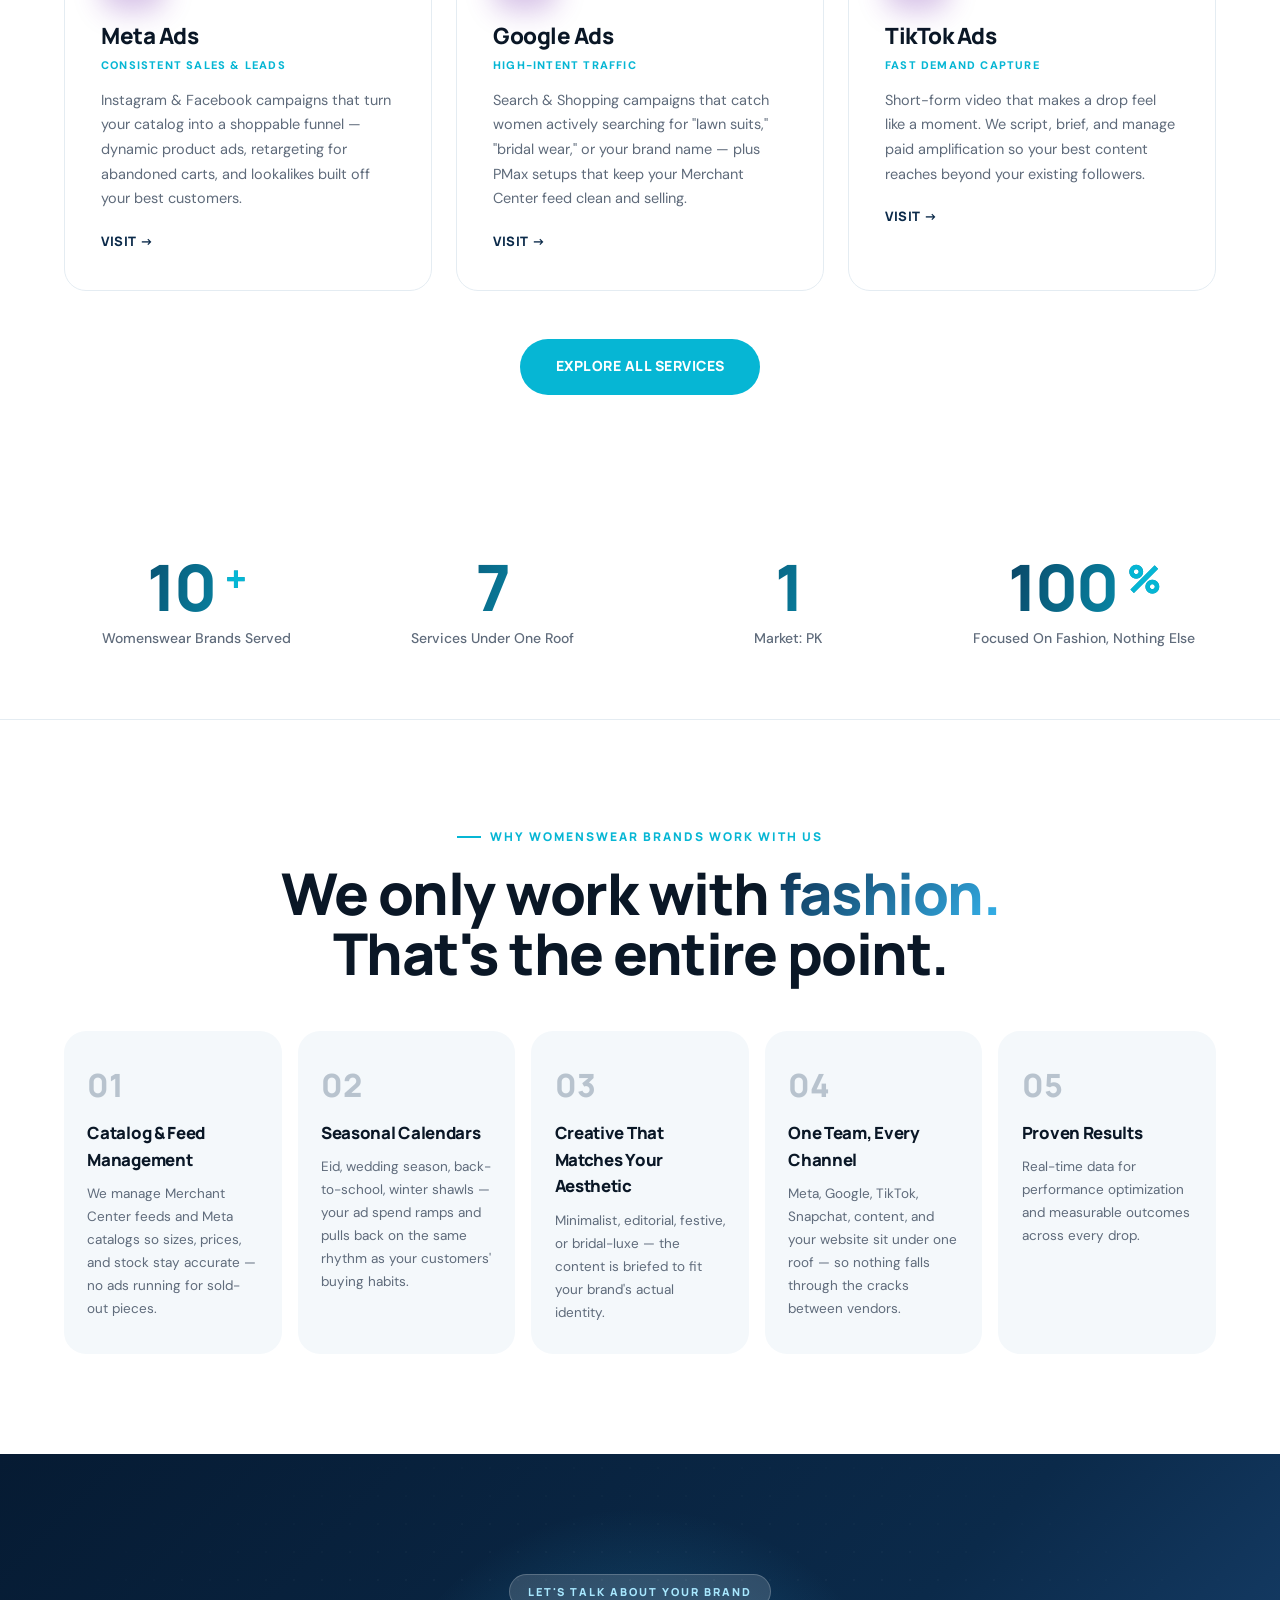
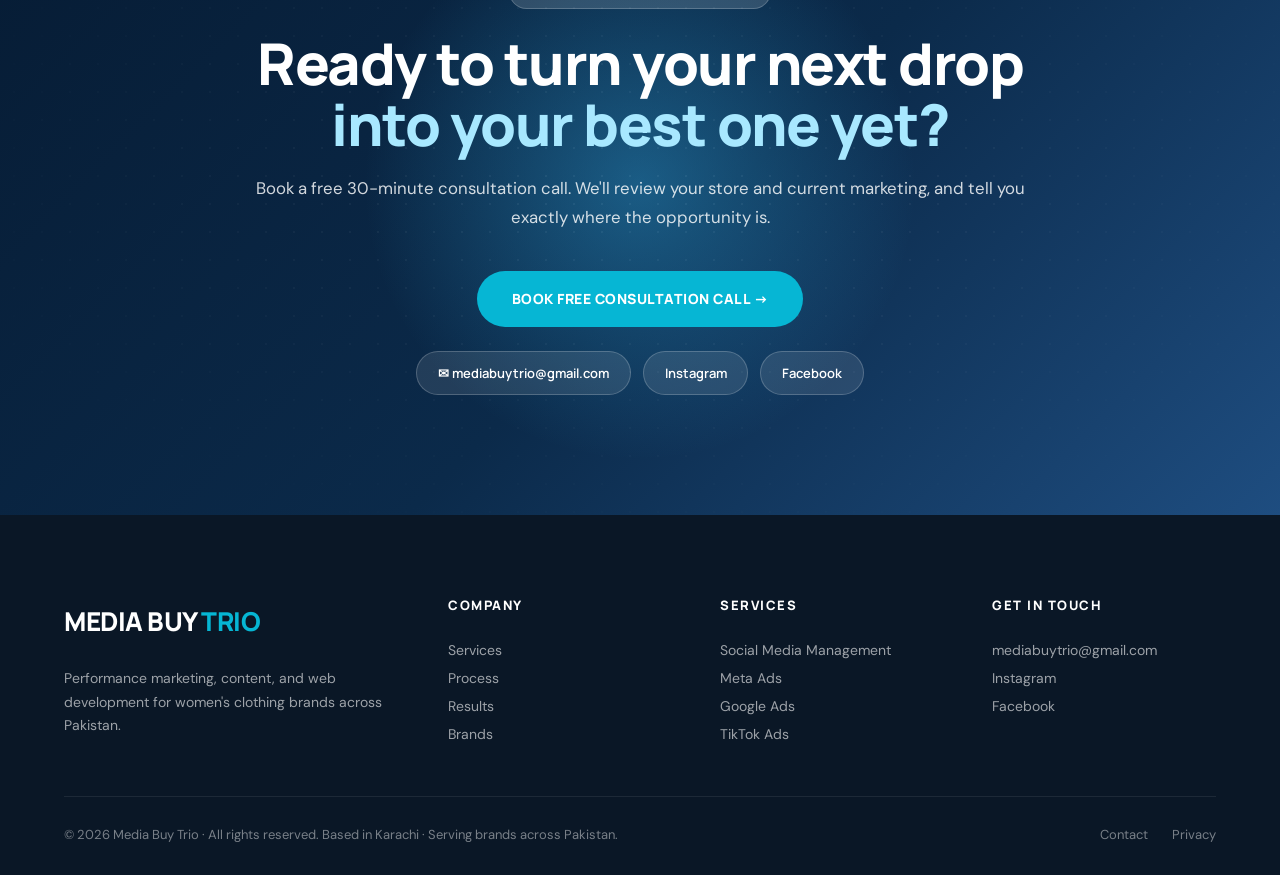
==== commit e548e7ef: "Update index.html" ====
--- a/index.html
+++ b/index.html
@@ -43,6 +43,13 @@
     <path class="fill" d="M0,80 C240,120 480,40 720,60 C960,80 1200,120 1440,80 L1440,120 L0,120 Z"/>
   </svg>
 </section>
+<section class="mbt-ran-banner" aria-label="Media Buy Trio banner">
+  <div class="mbt-ran-banner-inner">
+    <span class="mbt-ran-banner-label">MEDIA BUY TRIO</span>
+    <strong>Performance Marketing Built for Women's Fashion</strong>
+    <span class="mbt-ran-banner-text">Meta Ads · Google Ads · TikTok Ads · Content · Websites</span>
+  </div>
+</section>
 <div class="marquee"><div class="marquee-inner"><span class="marquee-item"><span class="">Miras</span><span class="sep">✦</span></span><span class="marquee-item"><span class="outline">Sahar Online</span><span class="sep">✦</span></span><span class="marquee-item"><span class="">Mominateli</span><span class="sep">✦</span></span><span class="marquee-item"><span class="outline">Ayesha Ibrahim</span><span class="sep">✦</span></span><span class="marquee-item"><span class="">Nimra Kashif</span><span class="sep">✦</span></span><span class="marquee-item"><span class="outline">Amna Arshad</span><span class="sep">✦</span></span><span class="marquee-item"><span class="">Wardha Saleem</span><span class="sep">✦</span></span><span class="marquee-item"><span class="outline">Ahmed Manan</span><span class="sep">✦</span></span><span class="marquee-item"><span class="">Shopatansa</span><span class="sep">✦</span></span><span class="marquee-item"><span class="outline">Urban Cut</span><span class="sep">✦</span></span><span class="marquee-item"><span class="">Miras</span><span class="sep">✦</span></span><span class="marquee-item"><span class="outline">Sahar Online</span><span class="sep">✦</span></span><span class="marquee-item"><span class="">Mominateli</span><span class="sep">✦</span></span><span class="marquee-item"><span class="outline">Ayesha Ibrahim</span><span class="sep">✦</span></span></div></div>
 <section class="services-preview">
   <div class="section-inner">
@@ -55,7 +62,7 @@
     <div class="section-cta-link"><a href="services.html" class="btn-main fade-up">Explore All Services</a></div>
   </div>
 </section>
-<section class="stats-strip"><div class="stats-grid"><div class="stat-item fade-up"><div class="stat-num">10<span class="plus">+</span></div><div class="stat-label">Womenswear Brands Served</div></div><div class="stat-item fade-up"><div class="stat-num">7</div><div class="stat-label">Services Under One Roof</div></div><div class="stat-item fade-up"><div class="stat-num">3</div><div class="stat-label">Markets: PK · UK · UAE</div></div><div class="stat-item fade-up"><div class="stat-num">100<span class="plus">%</span></div><div class="stat-label">Focused On Fashion, Nothing Else</div></div></div></section>
+<section class="stats-strip"><div class="stats-grid"><div class="stat-item fade-up"><div class="stat-num">10<span class="plus">+</span></div><div class="stat-label">Womenswear Brands Served</div></div><div class="stat-item fade-up"><div class="stat-num">7</div><div class="stat-label">Services Under One Roof</div></div><div class="stat-item fade-up"><div class="stat-num">1</div><div class="stat-label">Market: PK</div></div><div class="stat-item fade-up"><div class="stat-num">100<span class="plus">%</span></div><div class="stat-label">Focused On Fashion, Nothing Else</div></div></div></section>
 <section class="why-section">
   <div class="section-inner" style="text-align:center">
     <span class="section-tag fade-up">Why Womenswear Brands Work With Us</span>
@@ -72,7 +79,7 @@
     <div class="cta-contacts fade-up">
       <a href="mailto:mediabuytrio@gmail.com" class="contact-btn">✉ mediabuytrio@gmail.com</a>
       <a href="https://www.instagram.com/mediabuytrio_" target="_blank" rel="noreferrer" class="contact-btn">Instagram</a>
-      <a href="https://facebook.com/mediabuytrio" target="_blank" rel="noreferrer" class="contact-btn">Facebook</a>
+      <a href="https://www.facebook.com/profile.php?id=61581174561886" target="_blank" rel="noreferrer" class="contact-btn">Facebook</a>
     </div>
   </div>
 </section>
@@ -93,7 +100,7 @@
     <div class="footer-col"><h4>Get in Touch</h4>
       <a href="mailto:mediabuytrio@gmail.com">mediabuytrio@gmail.com</a>
       <a href="https://www.instagram.com/mediabuytrio_" target="_blank" rel="noreferrer">Instagram</a>
-      <a href="https://facebook.com/mediabuytrio" target="_blank" rel="noreferrer">Facebook</a>
+      <a href="https://www.facebook.com/profile.php?id=61581174561886" target="_blank" rel="noreferrer">Facebook</a>
     </div>
   </div>
   <div class="footer-bottom">
@@ -103,4 +110,4 @@
 </footer>
 <script src="script.js"></script>
 </body>
-</html>+</html>
